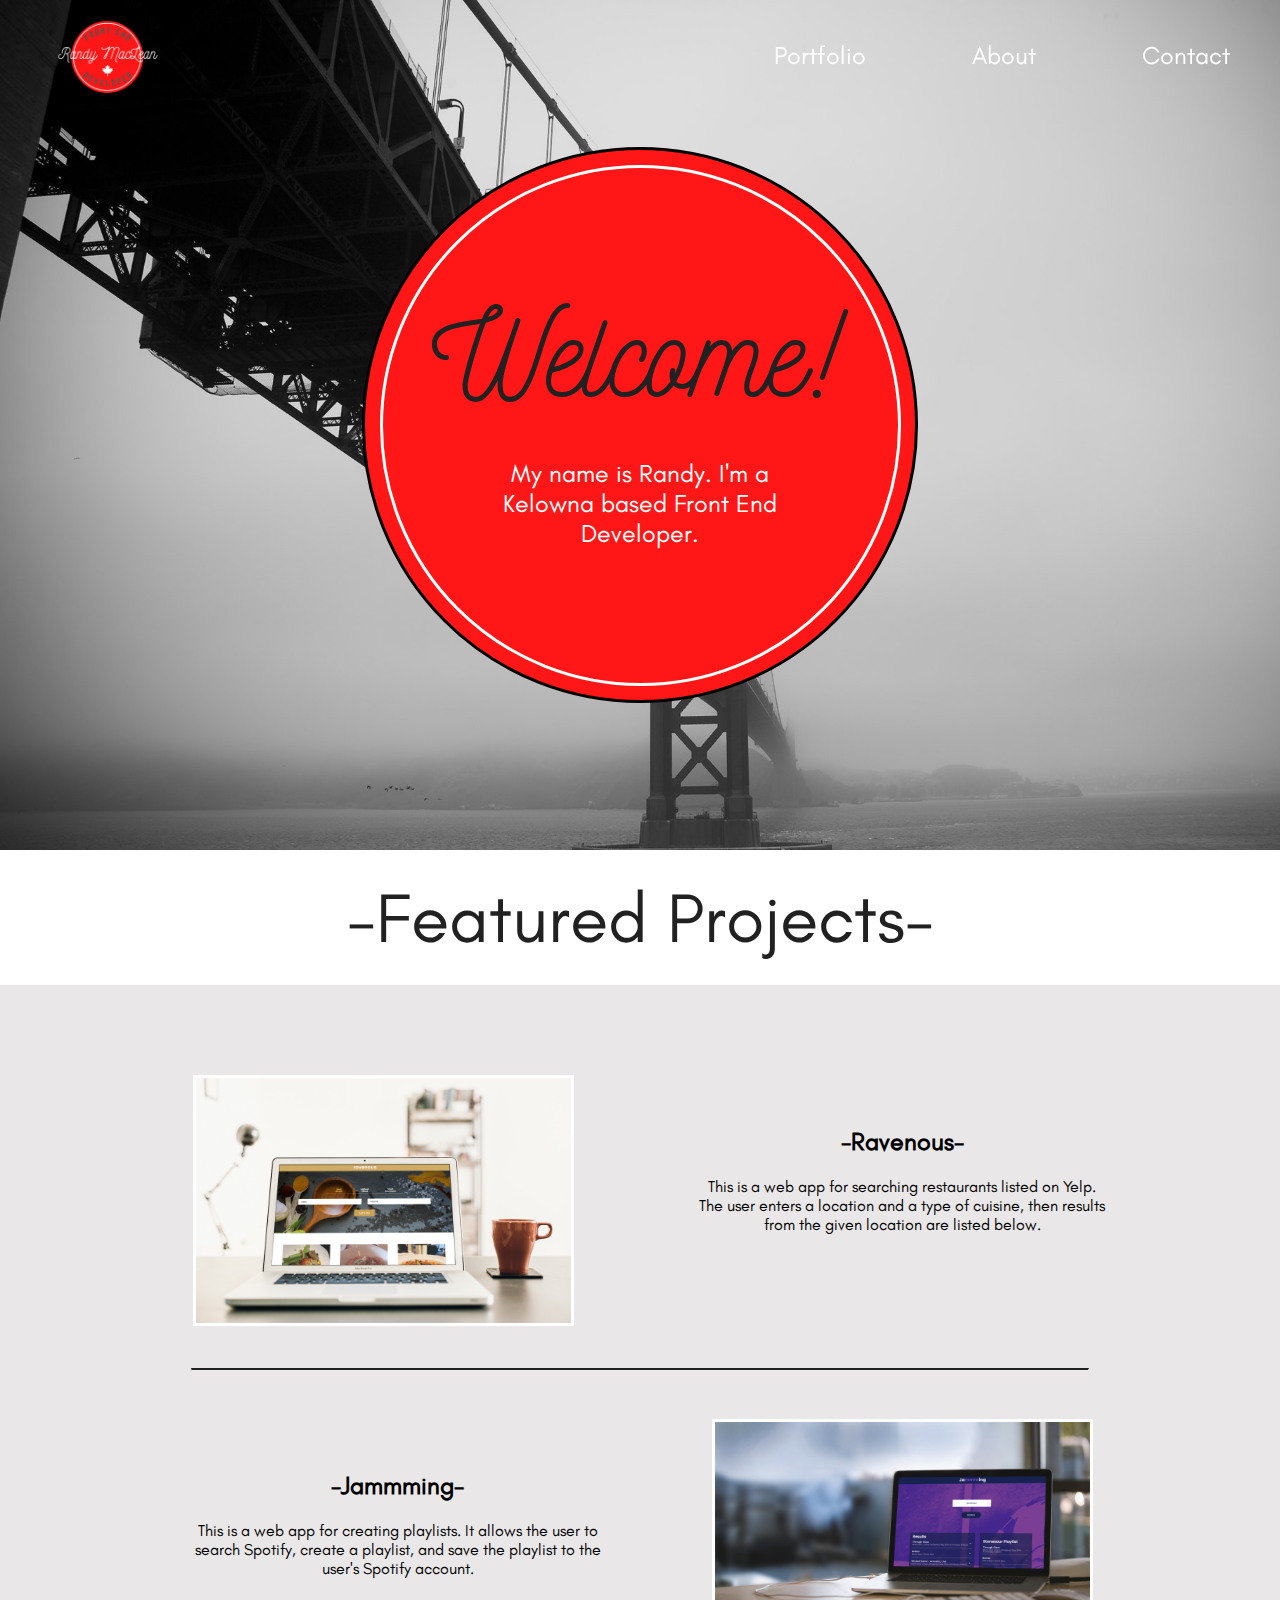
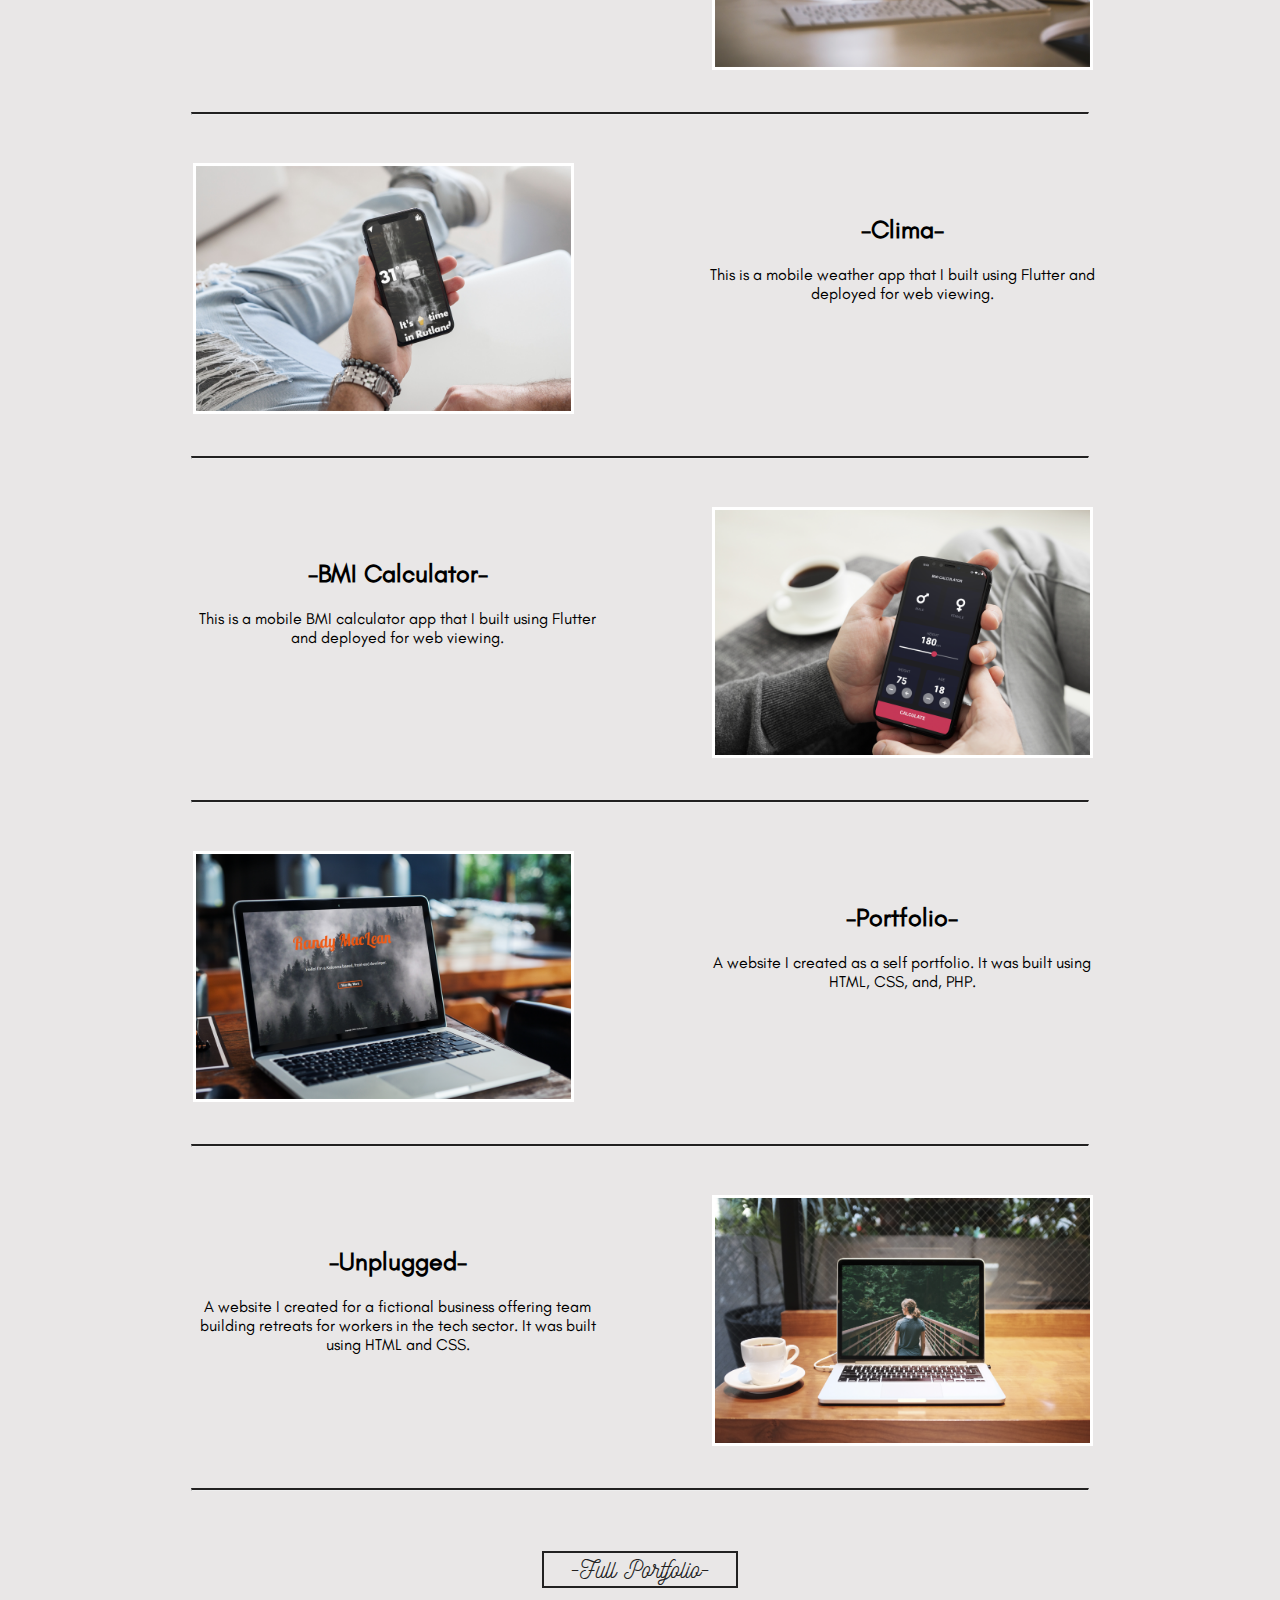
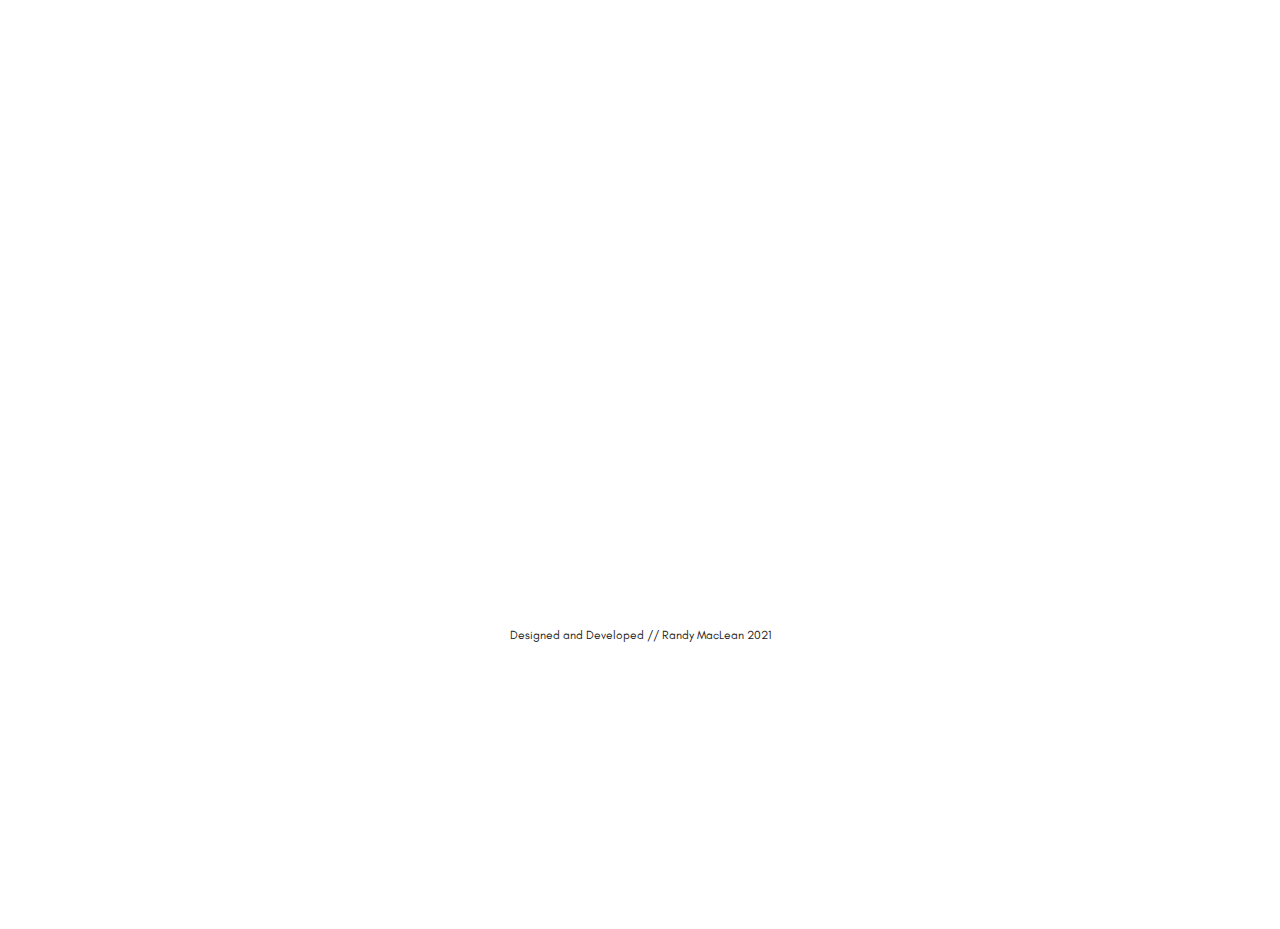
==== index.html @ 91bbc967 "added p to contact section" ====
<!DOCTYPE html>
<html>
  <head>
    <title>Randy MacLean | Portfolio 2021</title>
    <link href="css/style.css" rel="stylesheet" />
    <script type="text/javascript" src="js/script.js" defer></script>
  </head>
  <body>
    <header>
      <div id="main-header">
        <img id="logo" src="img/red-logo-3.png" />
        <nav>
          <ul>
            <li>
              <a class="nav-a" href="portfolio/index.html">Portfolio</a>
            </li>
            <li>
              <a class="nav-a" href="#about-me">About</a>
            </li>
            <li>
              <a class="nav-a" href="#contact">Contact</a>
            </li>
          </ul>
        </nav>
      </div>
    </header>
    <main id="homepage-main">
      <div id="hero">
        <div class="color-layer">
          <div id="outer-circle"></div>
          <div id="inner-circle">
            <h1>Welcome!</h1>
            <p>My name is Randy. I'm a Kelowna based Front End Developer.</p>
          </div>
        </div>
      </div>
      <div id="portfolio">
        <div class="fade-left">
          <h1>-Featured Projects-</h1>
          <div id="featured-portfolio">
            <div class="project">
              <div class="flip-box">
                <div class="flip-box-inner">
                  <div class="flip-box-front">
                    <img
                      src="img/ravenous-laptop.png"
                      alt="ravenous-thumbnail"
                    />
                  </div>
                  <div class="flip-box-back">
                    <a href="https://randy-ravenous.surge.sh/" target="_BLANK">
                      <div class="thumbnail-text">
                        <p>Click Here to View</p>
                      </div>
                    </a>
                  </div>
                </div>
              </div>
              <div class="project-description">
                <h2>-Ravenous-</h2>
                <p>
                  This is a web app for searching restaurants listed on Yelp.
                  The user enters a location and a type of cuisine, then results
                  from the given location are listed below.
                </p>
              </div>
            </div>
            <hr />
            <div class="project">
              <div class="project-description">
                <h2>-Jammming-</h2>
                <p>
                  This is a web app for creating playlists. It allows the user
                  to search Spotify, create a playlist, and save the playlist to
                  the user's Spotify account.
                </p>
              </div>
              <div class="flip-box">
                <div class="flip-box-inner">
                  <div class="flip-box-front">
                    <img
                      src="img/jammming-on-laptop.png"
                      alt="jammming-thumbnail"
                    />
                  </div>
                  <div class="flip-box-back">
                    <a href="https://randy-jammming.surge.sh/" target="_BLANK"
                      ><div class="thumbnail-text">
                        <p>Click Here to View</p>
                      </div></a
                    >
                  </div>
                </div>
              </div>
            </div>
            <hr />
            <div class="project">
              <div class="flip-box">
                <div class="flip-box-inner">
                  <div class="flip-box-front">
                    <img src="img/clima-mobile.png" alt="clima-thumbnail" />
                  </div>
                  <div class="flip-box-back">
                    <a
                      href="https://ranmac2.github.io/clima-flutter/#/"
                      target="_BLANK"
                      ><div class="thumbnail-text">
                        <p>Click Here to View</p>
                      </div></a
                    >
                  </div>
                </div>
              </div>
              <div class="project-description">
                <h2>-Clima-</h2>
                <p>
                  This is a mobile weather app that I built using Flutter and
                  deployed for web viewing.
                </p>
              </div>
            </div>
            <hr />
            <div class="project">
              <div class="project-description">
                <h2>-BMI Calculator-</h2>
                <p>
                  This is a mobile BMI calculator app that I built using Flutter
                  and deployed for web viewing.
                </p>
              </div>
              <div class="flip-box">
                <div class="flip-box-inner">
                  <div class="flip-box-front">
                    <img id="bmi-thumbnail" src="img/bmi-mobile.png" />
                  </div>
                  <div class="flip-box-back">
                    <a
                      href="https://ranmac2.github.io/bmi_calculator_flutter/#/"
                      target="_BLANK"
                      ><div class="thumbnail-text">
                        <p>Click Here to View</p>
                      </div></a
                    >
                  </div>
                </div>
              </div>
            </div>
            <hr />
            <div class="project">
              <div class="flip-box">
                <div class="flip-box-inner">
                  <div class="flip-box-front">
                    <img
                      src="img/portfolio-laptop.png"
                      alt="portfolio-thumbnail"
                    />
                  </div>
                  <div class="flip-box-back">
                    <a
                      href="https://ranmac2.github.io/New-Portfolio-Site/"
                      target="_BLANK"
                      ><div class="thumbnail-text">
                        <p>Click Here to View</p>
                      </div></a
                    >
                  </div>
                </div>
              </div>
              <div class="project-description">
                <h2>-Portfolio-</h2>
                <p>
                  A website I created as a self portfolio. It was built using
                  HTML, CSS, and, PHP.
                </p>
              </div>
            </div>
            <hr />
            <div class="project">
              <div class="project-description">
                <h2>-Unplugged-</h2>
                <p>
                  A website I created for a fictional business offering team
                  building retreats for workers in the tech sector. It was built
                  using HTML and CSS.
                </p>
              </div>
              <div class="flip-box">
                <div class="flip-box-inner">
                  <div class="flip-box-front">
                    <img
                      id="unplugged-thumbnail"
                      src="img/unplugged-laptop.png"
                      alt="unplugged-thumbnail"
                    />
                  </div>
                  <div class="flip-box-back">
                    <a
                      href="https://ranmac2.github.io/unplugged-site/"
                      target="_BLANK"
                      ><div class="thumbnail-text">
                        <p>Click Here to View</p>
                      </div></a
                    >
                  </div>
                </div>
              </div>
            </div>
          </div>
          <hr />
          <a class="portfolio-btn" href="portfolio/index.html"
            >-Full Portfolio-</a
          >
        </div>
      </div>
      <div id="about-me">
        <div class="fade-right">
          <h1>-What I'm About-</h1>
          <div class="description-and-picture">
            <img
              class="profile-pic"
              src="img/profile-pic-circle.png"
              alt="profile-picture"
            />
            <p>
              Lorem ipsum dolor sit amet, consectetur adipiscing elit. Nulla sem
              metus, convallis at porttitor eget, fermentum eu magna. Proin ac
              tellus ac orci faucibus commodo. Ut eu pretium erat. Suspendisse
              et augue at mauris interdum suscipit at sit amet diam. Nam
              tincidunt tristique leo ac volutpat. Proin id egestas mi. Nunc
              eget pretium massa, ut hendrerit libero. Nullam et malesuada nisi.
              Morbi fermentum tortor eget augue egestas, sed auctor neque
              imperdiet.
            </p>
          </div>
          <hr />
          <div class="language-icons">
            <div class="language-logo">
              <img src="img/html-red.png" alt="html-green" />
              <h2>-HTML-</h2>
            </div>
            <div class="language-logo">
              <img src="img/css-red.png" alt="css-green" />
              <h2>-CSS-</h2>
            </div>
            <div class="language-logo">
              <img src="img/javascript-red.png" alt="javascript-green" />
              <h2>-JavaScript-</h2>
            </div>
            <div class="language-logo">
              <img src="img/react-red.png" alt="react-green" />
              <h2>-React-</h2>
            </div>
            <div class="language-logo">
              <img src="img/flutter-red.png" alt="flutter-green" />
              <h2>-Flutter-</h2>
            </div>
            <div class="language-logo">
              <img src="img/wordpress-red.png" alt="wordpress-green" />
              <h2>-WordPress-</h2>
            </div>
          </div>
        </div>
      </div>

      <div id="contact">
        <div class="fade-up">
          <h1>-Get In Touch-</h1>

          <div class="contact-content">
            <p>
              If you like what you see and you're interested in working
              together, you can fire me an email at randy_maclean@hotmail.ca, or
              fill out the following contact form.
            </p>
            <form id="contact-form" onsubmit="return false">
              <input
                type="text"
                placeholder="Enter your first name"
                id="first-name"
              />
              <br />
              <input
                type="text"
                placeholder="Enter your last name"
                id="last-name"
              />
              <br />
              <input type="email" placeholder="Enter your email" id="email" />
              <br />
              <textarea> </textarea>
              <br />
              <a class="email" href="mailto:someone@yoursite.com"
                >-Shoot me a message-</a
              >
            </form>
            <div id="social-media">
              <div class="social-media-icons">
                <img
                  id="github-thumbnail"
                  src="img/github-red.png"
                  alt="github-thumbnail"
                />
                <img
                  id="linkedin-thumbnail"
                  src="img/linked-in-red.png"
                  alt="linked-in-logo"
                />
              </div>
              <p class="contact-paragraph">
                Check out my Github or reach out to me on LinkedIn!
              </p>
            </div>
          </div>
        </div>
      </div>
      <footer id="home-footer">
        <p>Designed and Developed // Randy MacLean 2021</p>
      </footer>
    </main>
  </body>
</html>
---- css/style.css ----
/******************** FONTS ********************/

@font-face {
  font-family: nickainley;
  src: url("../fonts/Nickainley-Normal.otf");
}

@font-face {
  font-family: glacial-indifference;
  src: url("../fonts/GlacialIndifference-Regular.otf");
}

@font-face {
  font-family: komika;
  src: url("../fonts/KOMIKAX_.ttf");
}

@font-face {
  font-family: qiba;
  src: url("../fonts/qiba-serif-2.ttf");
}
/******************** MAIN STYLES ********************/

html {
  background-color: white;
}

#titlepage {
  margin-top: 0;
  padding-top: 0;
  background-color: white;
  height: 100%;
  width: 100%;
}

body {
  margin: 0;
  padding: 0;
}

/******************** HOMEPAGE ********************/

#homepage-main {
  animation: pageTransitionIn 2s;
}

/******************** HEADER ********************/

header {
  background-color: transparent;
  height: 200px;
  width: 100%;
  position: absolute;
}

#main-header {
  height: 200px;
  display: flex;
  flex-direction: row;
  justify-content: space-between;
  position: fixed;
  font-size: 25px;
  z-index: 1;
  top: 0;
  width: 100%;
  animation: pageTransitionIn 2s;
}

#logo {
  height: 115px;
  width: 115px;
  margin-left: 50px;
  padding-bottom: 5px;
  transition: transform 0.2s;
}

#logo:hover {
  transform: scale(1.1);
}

nav ul {
  padding-top: 15px;
}

nav ul li {
  display: inline;
}

nav ul li a {
  font-family: glacial-indifference;
  color: white;
  text-decoration: none;
  padding: 50px;
}

/******************** HERO SECTION ********************/

#hero {
  background-image: url("../img/background-bridge.jpg");
  background-size: cover;
  background-attachment: fixed;
  width: 100%;
  height: 850px;
  display: flex;
  align-items: center;
  justify-content: center;
}

.color-layer {
  background-color: rgba(255, 33, 33, 0);
  top: 0;
  left: 0;
  width: 100%;
  height: 100%;
  display: flex;
  justify-content: center;
  align-items: center;
}

#outer-circle {
  background-color: rgb(255, 22, 22);
  border: 3px solid black;
  border-radius: 50%;
  height: 550px;
  width: 550px;
  position: absolute;
}

#inner-circle {
  border: 3px solid white;
  border-radius: 50%;
  height: 515px;
  width: 515px;
  position: absolute;
  display: flex;
  flex-direction: column;
  justify-content: center;
  align-items: center;
}

#inner-circle h1 {
  font-family: nickainley;
  font-weight: 300;
  text-align: center;
  font-size: 120px;
  margin: 0 auto;
  padding-right: 10px;
  color: rgb(34, 33, 33);
}

#inner-circle p {
  font-family: glacial-indifference;
  text-align: center;
  width: 300px;
  font-size: 25px;
  color: white;
}

/******************** PORTFOLIO ********************/

#portfolio {
  background-color: rgb(233, 231, 231);
  height: 2400px;
  width: 100%;
}

#portfolio hr {
  border-top: 2px solid rgb(34, 33, 33);
  width: 70%;
}

.fade-left {
  opacity: 0;
  transition: opacity 1.25s ease-in, transform 0.75s ease-in;
  transform: translateX(50%);
}

.fade-left.appear {
  opacity: 1;
  transform: translateX(0);
}

#portfolio h1 {
  font-family: glacial-indifference;
  color: rgb(34, 33, 33);
  background-color: white;
  font-size: 70px;
  text-align: center;
  font-weight: 300;
  margin: 0;
  padding-top: 25px;
  padding-bottom: 25px;
}

#featured-portfolio {
  display: flex;
  flex-flow: column wrap;
  justify-content: center;
  align-items: center;
  padding-top: 50px;
}

.project {
  display: flex;
  flex-direction: row;
  justify-content: space-around;
  width: 80%;
  margin: 20px;
}

.project-description {
  width: 40%;
  margin-left: 20px;
  margin-top: 50px;
  text-align: center;
}

.project-description h2 {
  font-family: glacial-indifference;
  font-size: 25px;
}

.project-description p {
  font-family: glacial-indifference;
  font-size: 16px;
}

.flip-box {
  background-color: transparent;
  width: 375px;
  height: 245px;
  margin: 20px;
  perspective: 1000px;
}

.flip-box-inner {
  position: relative;
  width: 100%;
  height: 100%;
  text-align: center;
  transition: transform 0.8s;
  transform-style: preserve-3d;
}

.flip-box:hover .flip-box-inner {
  transform: rotateY(180deg);
}

.flip-box-front,
.flip-box-back {
  position: absolute;
  width: 100%;
  height: 100%;
  -webkit-backface-visibility: hidden; /* Safari */
  backface-visibility: hidden;
}

.flip-box-back {
  background-color: rgb(255, 22, 22);
  border: 5px double rgb(34, 33, 33);
  transform: rotateY(180deg);
}

.flip-box-front img {
  width: 375px;
  height: 245px;
  border: 3px solid white;
}

.flip-box-back a {
  text-decoration: none;
}

.flip-box-back p {
  color: white;
  font-family: nickainley;
  font-size: 35px;
  text-align: center;
  margin-top: 90px;
}

.portfolio-btn {
  display: block;
  margin-left: auto;
  margin-right: auto;
  margin-top: 60px;
  width: 15%;
  text-align: center;
  font-family: nickainley;
  font-size: 25px;
  text-decoration: none;
  background-color: rgb(233, 231, 231);
  color: rgb(34, 33, 33);
  border: 2px solid rgb(34, 33, 33);
  transition: transform 0.2s;
}

.portfolio-btn:hover {
  background-color: red;
  color: white;
  cursor: pointer;
}

/******************** ABOUT ME ********************/

#about-me {
  background-color: rgb(233, 231, 231);
  height: 875px;
  width: 100%;
}

#about-me hr {
  border-top: 2px solid rgb(34, 33, 33);
  width: 45%;
  margin-left: 42%;
}

.about-header {
  display: flex;
  flex-direction: row;
  justify-content: space-evenly;
}

.fade-right {
  opacity: 0;
  transition: opacity 1.25s ease-in, transform 0.75s ease-in;
  transform: translateX(-50%);
}

.fade-right.appear {
  opacity: 1;
  transform: translateX(0);
}

#about-me h1 {
  font-family: glacial-indifference;
  background-color: white;
  color: rgb(34, 33, 33);
  font-size: 70px;
  text-align: center;
  font-weight: 300;
  margin: 0;
  padding-top: 25px;
  padding-bottom: 25px;
  transition: 0.2s;
}

.language-icons {
  display: flex;
  flex-direction: row;
  flex-wrap: wrap;
  justify-content: space-around;
  margin-top: 70px;
}

.language-logo img {
  height: 150px;
  width: 150px;
  transition: transform 0.2s;
}

.language-logo img:hover {
  transform: scale(1.1);
}

.language-logo {
  display: flex;
  flex-direction: column;
  align-items: center;
}

.language-logo h2 {
  font-family: glacial-indifference;
  font-size: 20px;
  font-weight: 300;
  color: rgb(34, 33, 33);
  margin: 0 auto;
}

.description-and-picture {
  display: flex;
  flex-direction: row;
  justify-content: space-around;
}

.description-and-picture p {
  font-family: glacial-indifference;
  font-size: 20px;
  text-align: center;
  color: rgb(34, 33, 33);
  height: 200px;
  margin-top: 100px;
  margin-left: 50px;
  margin-right: 50px;
  padding-top: 50px;
  padding-left: 25px;
  padding-right: 25px;
}

.profile-pic {
  height: 300px;
  border: 3px solid white;
  border-radius: 50%;
  margin: 75px 30px 0 50px;
}

/******************** CONTACT ********************/

#contact {
  background-color: white;
  width: 100%;
}

.fade-up {
  opacity: 0;
  transition: opacity 1.25s ease-in, transform 0.75s ease-in;
  transform: translateY(25%);
}

.fade-up.appear {
  opacity: 1;
  transform: translateY(0);
}

#contact h1 {
  font-family: glacial-indifference;
  color: rgb(34, 33, 33);
  font-size: 70px;
  text-align: center;
  font-weight: 300;
  margin: 0;
  padding-top: 25px;
  padding-bottom: 25px;
}

.contact-content {
  display: flex;
  flex-direction: column;
  justify-content: space-around;
  align-items: center;
  background-image: url("../img/background-bridge.jpg");
  background-size: cover;
  background-repeat: no-repeat;
  background-attachment: fixed;
  padding: 25px 0 0 25px;
}

.contact-content p {
  width: 75%;
  margin: 0 auto;
  padding-top: 60px;
  font-family: glacial-indifference;
  font-size: 25px;
  color: white;
  text-align: center;
}

#contact-form {
  display: flex;
  flex-direction: column;
  align-items: center;
  justify-content: center;
  padding: 35px;
  margin-top: 75px;
  margin-right: 50px;
  margin-bottom: 60px;
  width: 350px;
}

input {
  font-family: glacial-indifference;
  background-color: rgb(255, 22, 22);
  font-family: glacial-indifference;
  color: white;
  font-size: 15px;
  width: 100%;
  border: 1.5px solid white;
  border-radius: 4px;
  padding: 5px;
}

::placeholder {
  color: white;
}

textarea {
  background-color: rgb(255, 22, 22);
  font-family: glacial-indifference;
  font-size: 15px;
  color: white;
  width: 100%;
  border: 1.5px solid white;
  border-radius: 4px;
  padding: 5px;
  resize: vertical;
}

.email {
  background-color: rgb(255, 22, 22);
  cursor: pointer;
  font-family: nickainley;
  text-align: center;
  color: white;
  font-size: 20px;
  width: 75%;
  border: 1.5px solid white;
  border-radius: 4px;
  text-decoration: none;
  padding: 5px;
  transition: transform 0.2s;
}

.email:hover {
  background-color: white;
  color: rgb(255, 22, 22);
}

#social-media {
  padding-bottom: 250px;
}

.contact-paragraph {
  font-family: glacial-indifference;
  color: white;
  font-size: 30px;
  text-align: center;
  width: 400px;
}

.social-media-icons {
  display: block;
}

#github-thumbnail {
  height: 175px;
  width: 175px;
  transition: transform 0.2s;
  cursor: pointer;
}

#github-thumbnail:hover {
  transform: scale(1.2);
}

#linkedin-thumbnail {
  height: 175px;
  width: 175px;
  transition: transform 0.2s;
  cursor: pointer;
}

#linkedin-thumbnail:hover {
  transform: scale(1.2);
}

/******************** FOOTER ********************/

#home-footer {
  background-color: white;
  height: 50px;
  width: 100%;
}

#home-footer p {
  font-family: glacial-indifference;
  font-size: 12px;
  text-align: center;
  margin: 0 auto;
  padding-top: 20px;
  color: rgb(34, 33, 33);
}

/******************** PORTFOLIO PAGE ********************/

#portfolio-main {
  background-image: url("../img/background-bridge.jpg");
  background-attachment: fixed;
  height: 100%;
  animation: pageTransitionIn 2s;
}

#portfolio-header {
  height: 150px;
  display: flex;
  flex-direction: row;
  justify-content: space-between;
  font-size: 25px;
  width: 100%;
  animation: pageTransitionIn 2s;
  position: relative;
  z-index: 1;
}

#portfolio-main h1 {
  margin: 0;
  font-family: nickainley;
  font-size: 50px;
  font-weight: 300;
  color: white;
  text-align: center;
  position: relative;
  top: 165px;
  left: 31%;
  display: block;
  background-color: rgb(255, 22, 22);
  border: 3px solid rgb(34, 33, 33);
  width: 500px;
}

.portfolio-card {
  height: 800px;
  display: flex;
  justify-content: center;
  margin: 200px 50px 0px 50px;
}

/* Style the tab */
.tab {
  display: block;
  border: 3px solid rgb(34, 33, 33);
  background-color: rgb(255, 22, 22);
  width: 30%;
  height: 300px;
  padding-top: 50px;
}

/* Style the buttons that are used to open the tab content */
.tab button {
  display: flex;
  flex-direction: column;
  justify-content: center;
  align-items: center;
  background-color: inherit;
  color: white;
  padding: 22px 16px;
  width: 100%;
  border: none;
  outline: none;
  font-family: glacial-indifference;
  font-size: 25px;
  cursor: pointer;
  transition: 0.3s;
}

/* Change background color of buttons on hover */
.tab button:hover {
  background-color: #ddd;
  color: rgb(34, 33, 33);
}

/* Create an active/current "tab button" class */
.tab button.active {
  background-color: #ccc;
  color: rgb(34, 33, 33);
}

/* Style the tab content */
.tabcontent {
  padding: 50px 12px 0px 0px;
  background-color: rgb(233, 231, 231);
  border: 3px solid rgb(34, 33, 33);
  width: 70%;
  height: 60%;
  overflow: auto;
}

.tabcontent p {
  margin-left: 75px;
  width: 100%;
}

.tabcontent h2 {
  margin-left: 75px;
  width: 100%;
}

.flip-box-back h3 {
  color: white;
  font-family: nickainley;
  font-size: 35px;
  font-weight: 300;
  text-align: center;
  margin-top: 90px;
}

#portfolio-footer {
  background-color: rgb(233, 231, 231);
  height: 150px;
  width: 100%;
  margin-top: -150px;
}

#portfolio-footer p {
  font-family: glacial-indifference;
  font-size: 20px;
  text-align: center;
  margin: 0 auto;
  padding-top: 50px;
  color: rgb(34, 33, 33);
  width: 75%;
}

/******************** KEYFRAMES ********************/

@keyframes mainLogoTransitionIn {
  from {
    opacity: 0;
    height: 0;
    width: 0;
  }

  to {
    opacity: 1;
    height: 500px;
    width: 500px;
  }
}

@keyframes pageTransitionIn {
  from {
    opacity: 0;
  }

  to {
    opacity: 1;
  }
}
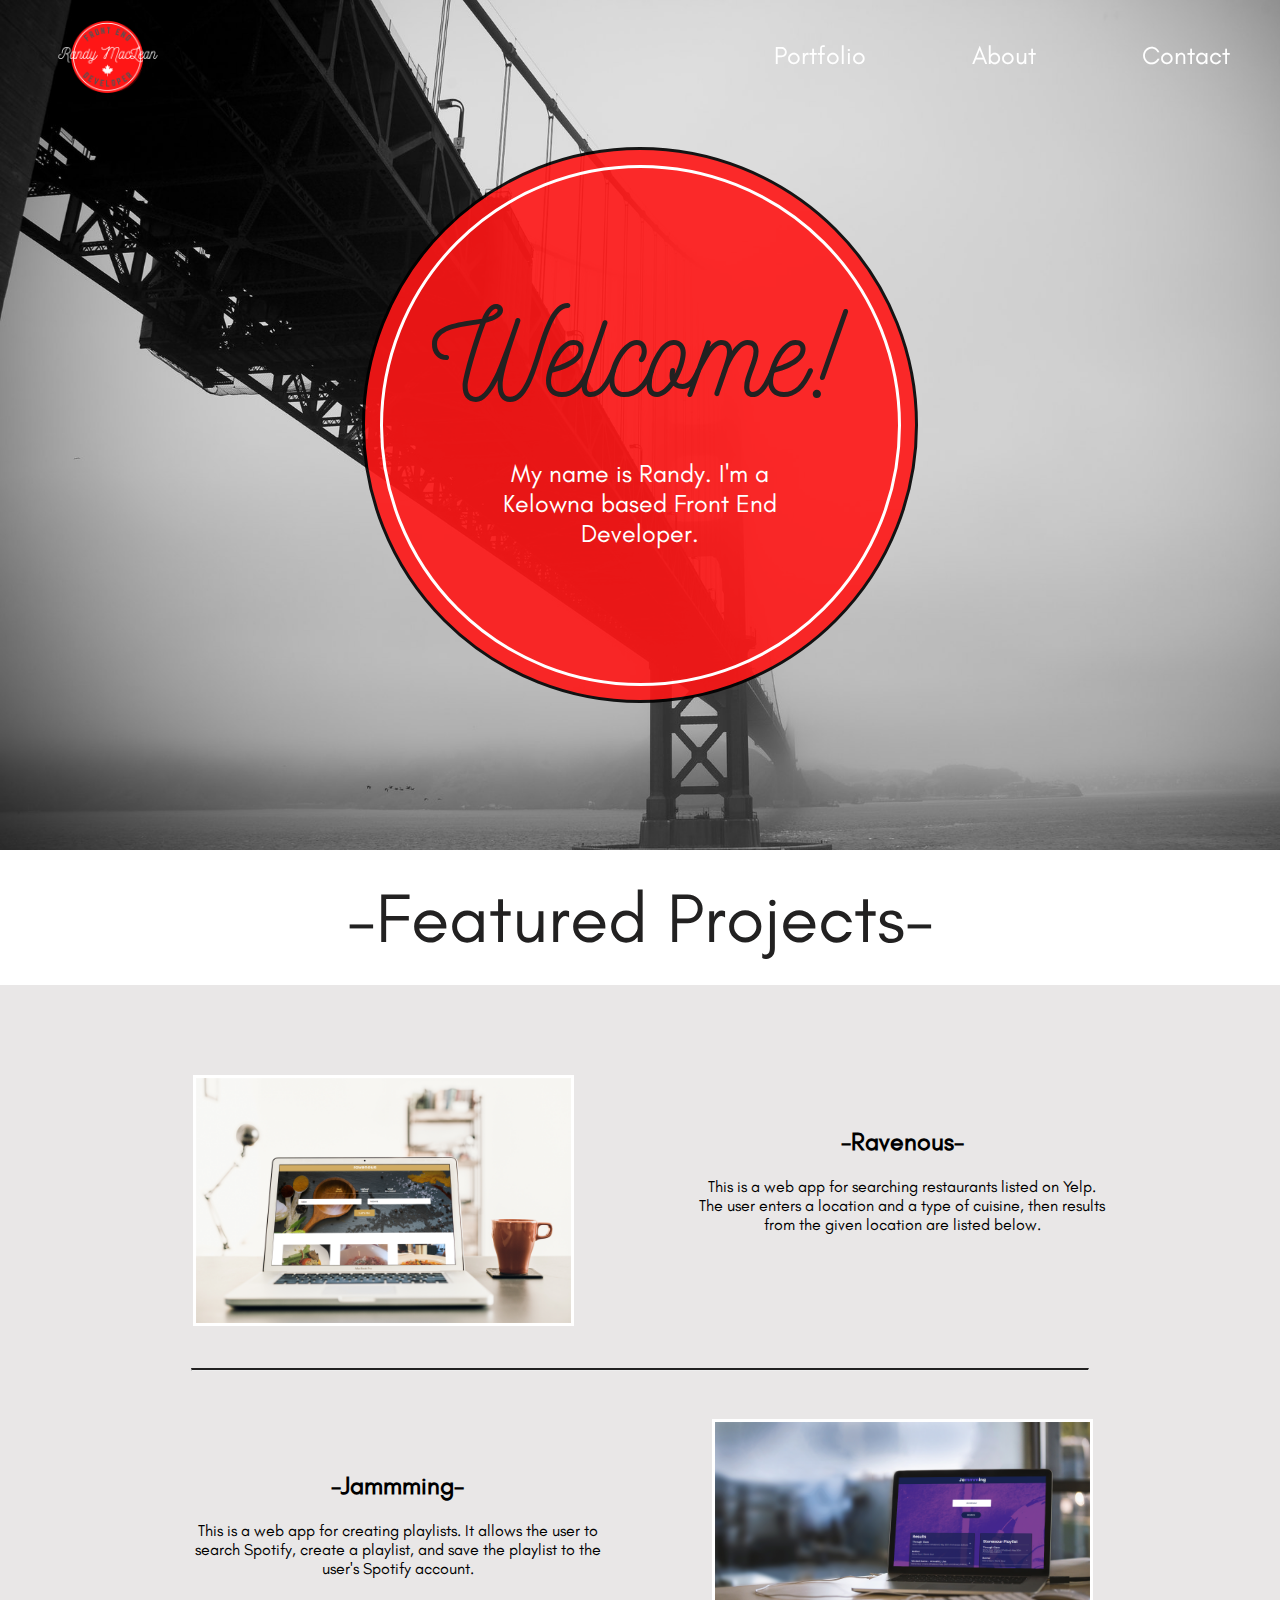
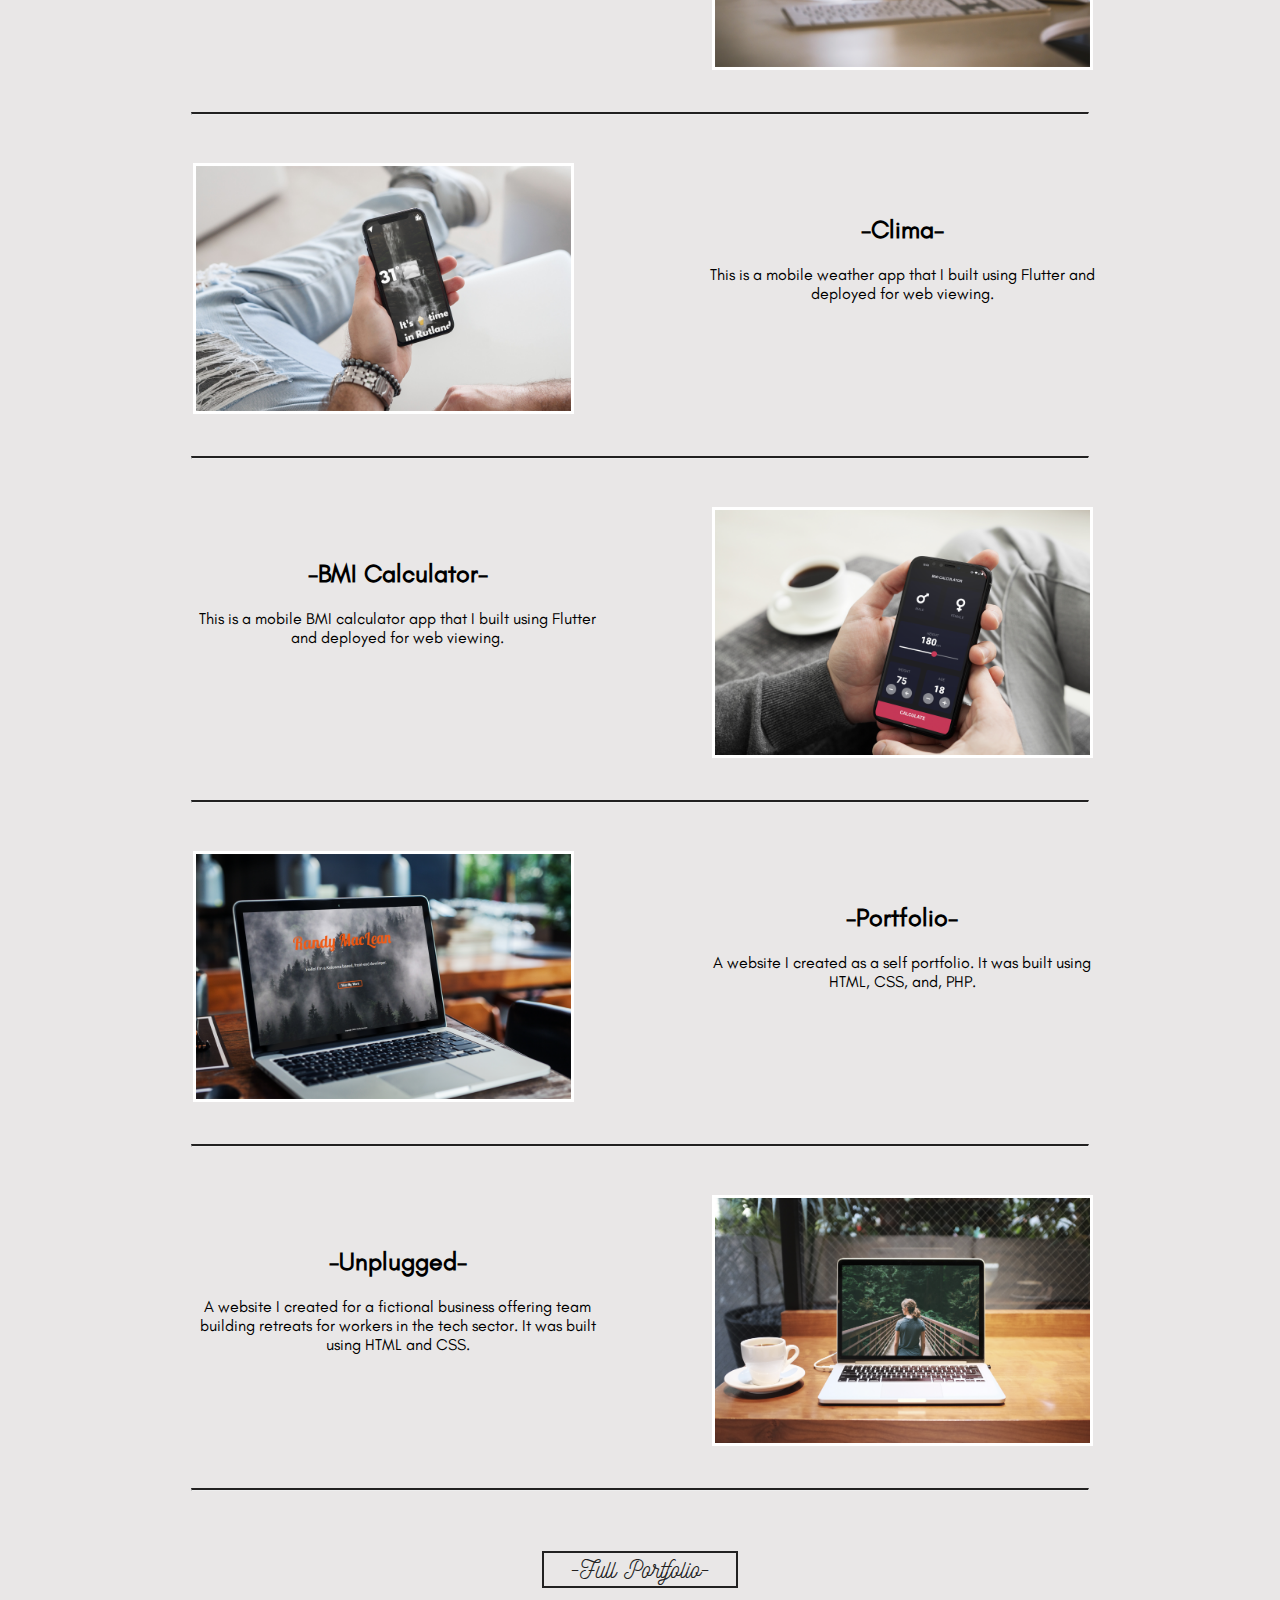
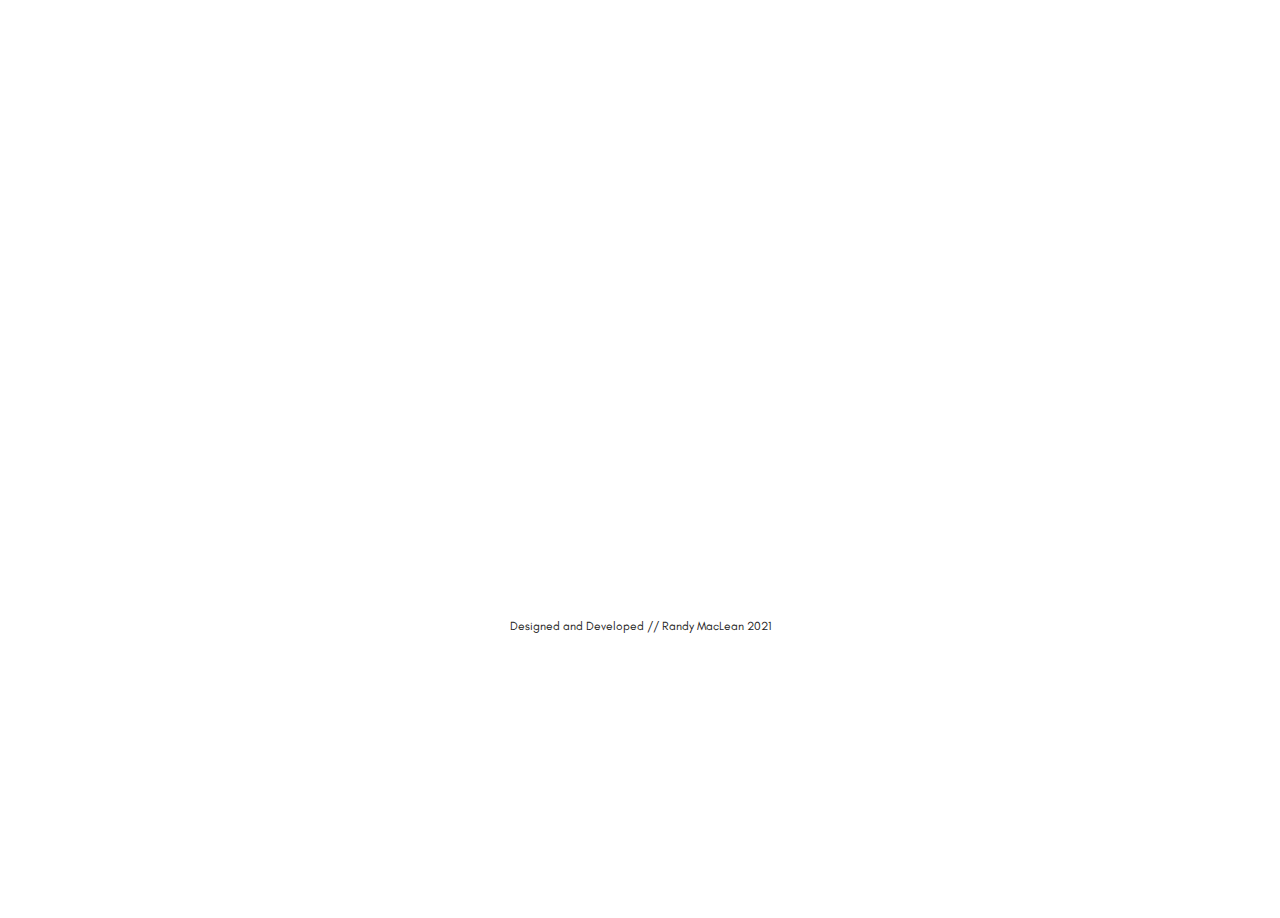
==== commit 2c73754c: "changed opacity of main hero circle" ====
--- a/index.html
+++ b/index.html
@@ -222,40 +222,40 @@
               alt="profile-picture"
             />
             <p>
-              Lorem ipsum dolor sit amet, consectetur adipiscing elit. Nulla sem
-              metus, convallis at porttitor eget, fermentum eu magna. Proin ac
-              tellus ac orci faucibus commodo. Ut eu pretium erat. Suspendisse
-              et augue at mauris interdum suscipit at sit amet diam. Nam
-              tincidunt tristique leo ac volutpat. Proin id egestas mi. Nunc
-              eget pretium massa, ut hendrerit libero. Nullam et malesuada nisi.
-              Morbi fermentum tortor eget augue egestas, sed auctor neque
-              imperdiet.
+              I am a freelance front end developer with a focus on easy to
+              navigate, user-friendly websites and applications. My passion for
+              coding and continuous learning is what fuels my drive to turn
+              ideas into visual displays that are purpose built and attention
+              getting. As I continue my journey through the world of web
+              development, I'm always looking for new opportunities and
+              challenges, so if you like anything you see, hit me up and let's
+              create something meaningful!
             </p>
           </div>
           <hr />
           <div class="language-icons">
             <div class="language-logo">
-              <img src="img/html-red.png" alt="html-green" />
+              <img src="img/html-red.png" alt="html-logo" />
               <h2>-HTML-</h2>
             </div>
             <div class="language-logo">
-              <img src="img/css-red.png" alt="css-green" />
+              <img src="img/css-red.png" alt="css-logo" />
               <h2>-CSS-</h2>
             </div>
             <div class="language-logo">
-              <img src="img/javascript-red.png" alt="javascript-green" />
+              <img src="img/javascript-red.png" alt="javascript-logo" />
               <h2>-JavaScript-</h2>
             </div>
             <div class="language-logo">
-              <img src="img/react-red.png" alt="react-green" />
+              <img src="img/react-red.png" alt="react-logo" />
               <h2>-React-</h2>
             </div>
             <div class="language-logo">
-              <img src="img/flutter-red.png" alt="flutter-green" />
+              <img src="img/flutter-red.png" alt="flutter-logo" />
               <h2>-Flutter-</h2>
             </div>
             <div class="language-logo">
-              <img src="img/wordpress-red.png" alt="wordpress-green" />
+              <img src="img/wordpress-red.png" alt="wordpress-logo" />
               <h2>-WordPress-</h2>
             </div>
           </div>
@@ -265,14 +265,20 @@
       <div id="contact">
         <div class="fade-up">
           <h1>-Get In Touch-</h1>
-
           <div class="contact-content">
             <p>
               If you like what you see and you're interested in working
-              together, you can fire me an email at randy_maclean@hotmail.ca, or
-              fill out the following contact form.
+              together, you can fire me an email at
+              <a href="mailto:randy_maclean@hotmail.ca"
+                >randy_maclean@hotmail.ca</a
+              >, or fill out the following contact form.
             </p>
-            <form id="contact-form" onsubmit="return false">
+            <form
+              id="contact-form"
+              action="mailto:randy_maclean@hotmail.ca"
+              method="get"
+              enctype="text/plain"
+            >
               <input
                 type="text"
                 placeholder="Enter your first name"
@@ -289,22 +295,27 @@
               <br />
               <textarea> </textarea>
               <br />
-              <a class="email" href="mailto:someone@yoursite.com"
-                >-Shoot me a message-</a
-              >
+              <input type="submit" name="submit" value="Send  Message" />
             </form>
             <div id="social-media">
               <div class="social-media-icons">
-                <img
-                  id="github-thumbnail"
-                  src="img/github-red.png"
-                  alt="github-thumbnail"
-                />
-                <img
-                  id="linkedin-thumbnail"
-                  src="img/linked-in-red.png"
-                  alt="linked-in-logo"
-                />
+                <a href="https://github.com/ranmac2" target="_BLANK">
+                  <img
+                    id="github-thumbnail"
+                    src="img/github-red.png"
+                    alt="github-thumbnail"
+                  />
+                </a>
+                <a
+                  href="https://www.linkedin.com/in/randy-maclean"
+                  target="_BLANK"
+                >
+                  <img
+                    id="linkedin-thumbnail"
+                    src="img/linked-in-red.png"
+                    alt="linked-in-logo"
+                  />
+                </a>
               </div>
               <p class="contact-paragraph">
                 Check out my Github or reach out to me on LinkedIn!
--- a/css/style.css
+++ b/css/style.css
@@ -124,6 +124,7 @@
   height: 550px;
   width: 550px;
   position: absolute;
+  opacity: 0.9;
 }
 
 #inner-circle {
@@ -462,9 +463,9 @@
   justify-content: center;
   padding: 35px;
   margin-top: 75px;
-  margin-right: 50px;
   margin-bottom: 60px;
   width: 350px;
+  opacity: 0.9;
 }
 
 input {
@@ -519,16 +520,16 @@
   padding-bottom: 250px;
 }
 
+.social-media-icons {
+  text-align: center;
+}
+
 .contact-paragraph {
   font-family: glacial-indifference;
   color: white;
   font-size: 30px;
   text-align: center;
   width: 400px;
-}
-
-.social-media-icons {
-  display: block;
 }
 
 #github-thumbnail {
@@ -592,7 +593,8 @@
 }
 
 #portfolio-main h1 {
-  margin: 0;
+  margin: 0 auto;
+  width: 500px;
   font-family: nickainley;
   font-size: 50px;
   font-weight: 300;
@@ -600,11 +602,10 @@
   text-align: center;
   position: relative;
   top: 165px;
-  left: 31%;
   display: block;
   background-color: rgb(255, 22, 22);
   border: 3px solid rgb(34, 33, 33);
-  width: 500px;
+  opacity: 0.9;
 }
 
 .portfolio-card {
@@ -619,6 +620,7 @@
   display: block;
   border: 3px solid rgb(34, 33, 33);
   background-color: rgb(255, 22, 22);
+  opacity: 0.9;
   width: 30%;
   height: 300px;
   padding-top: 50px;
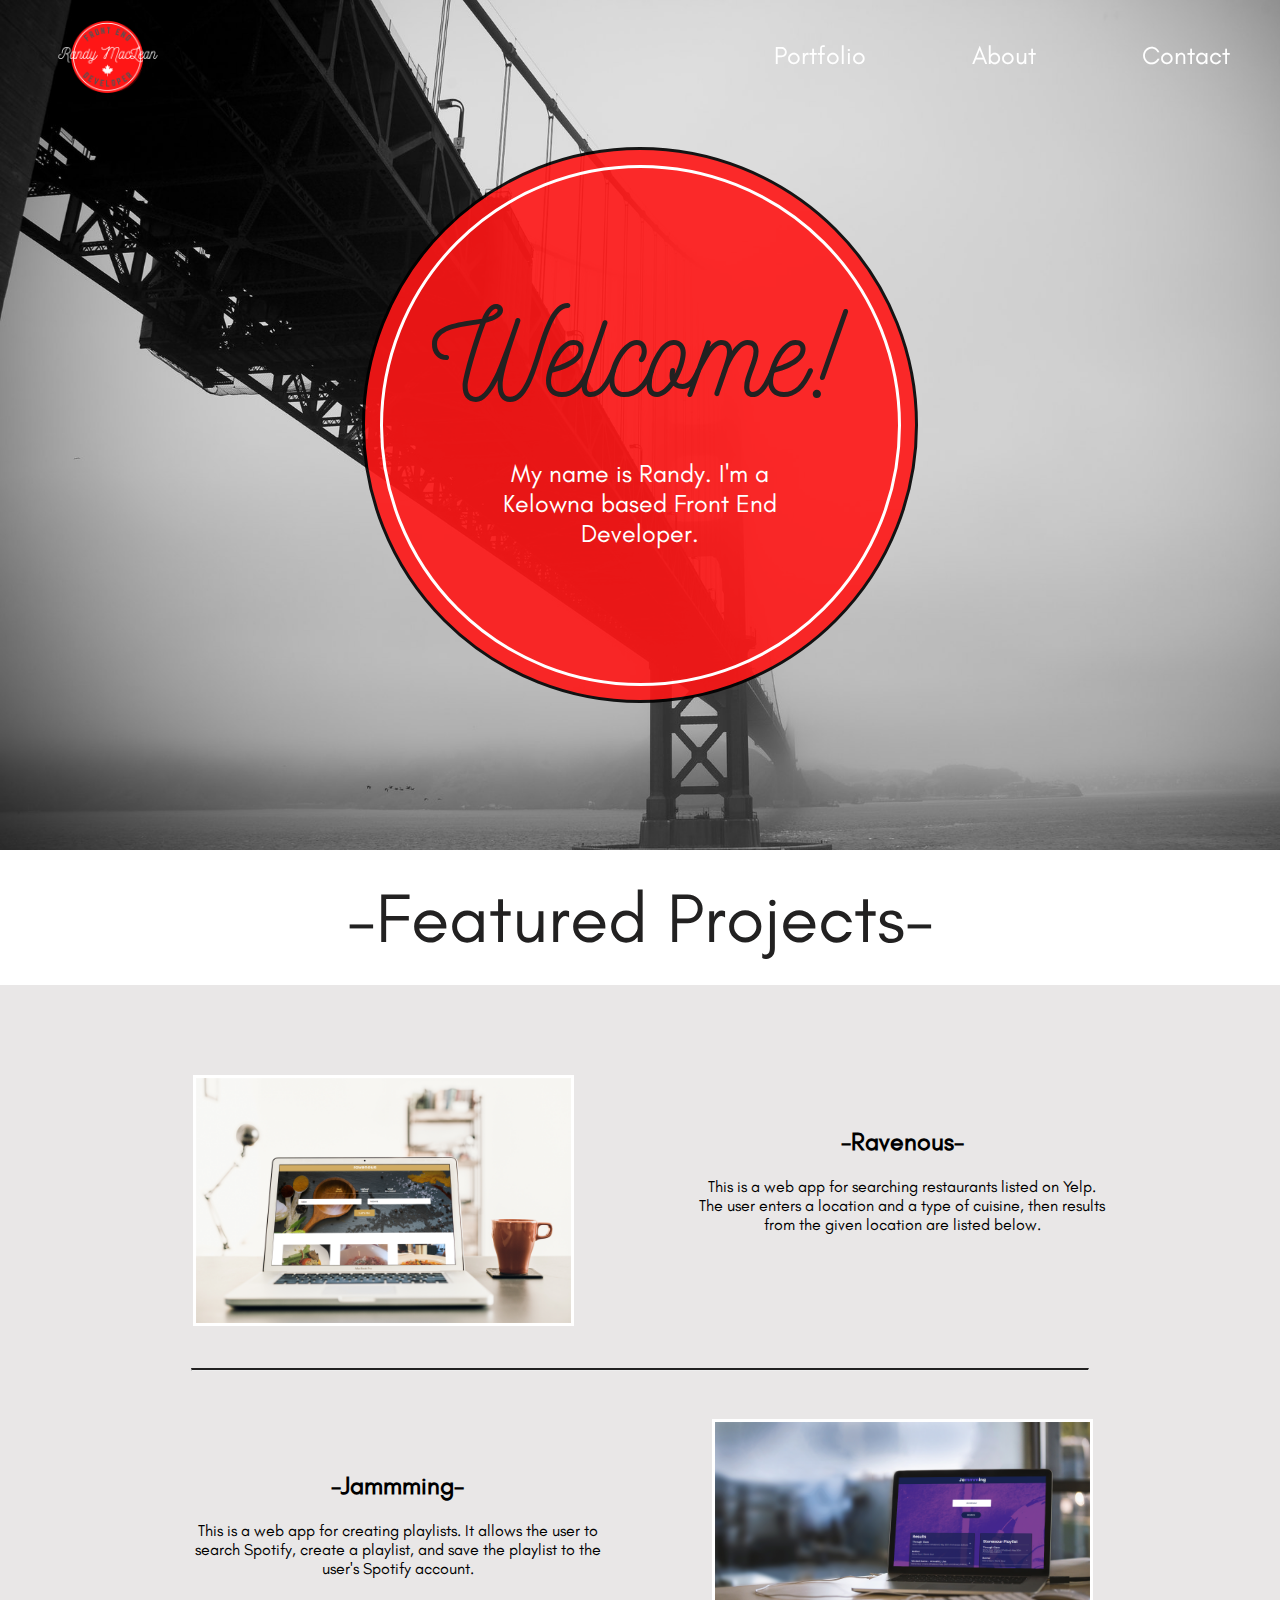
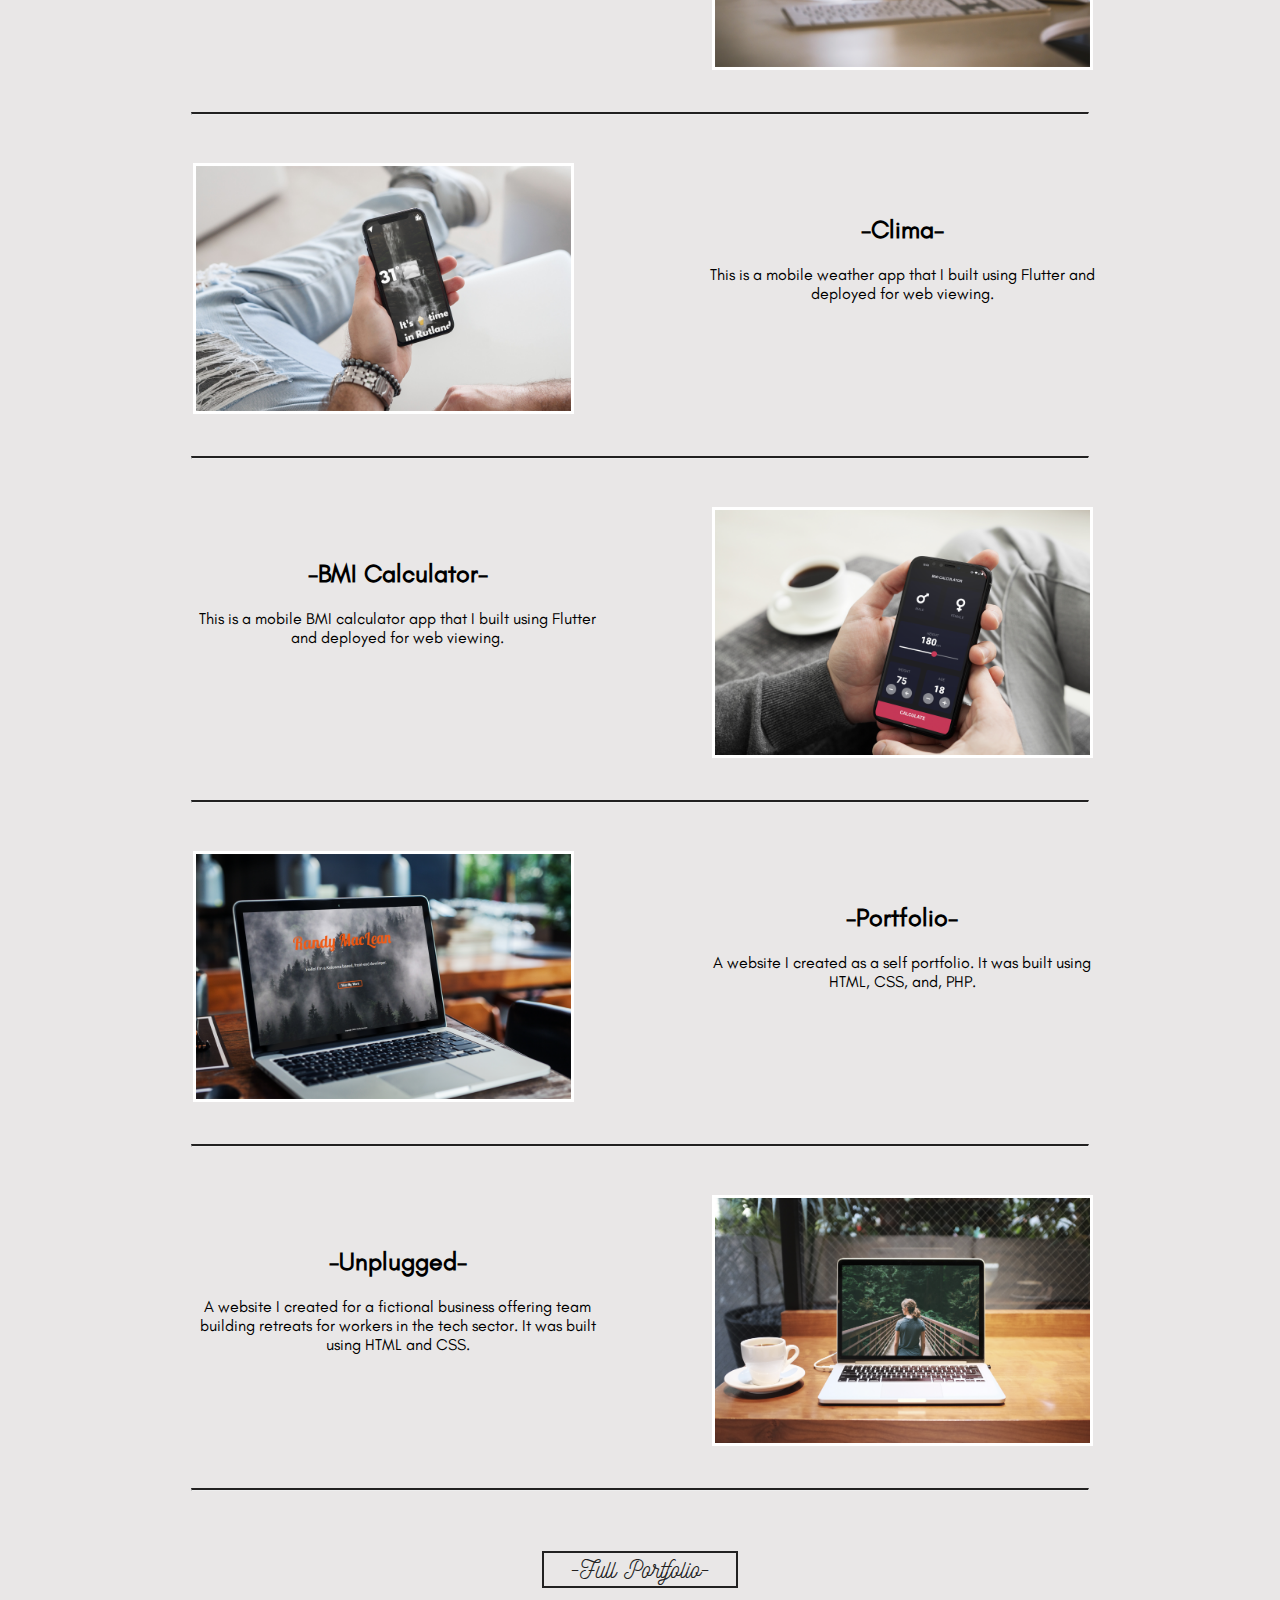
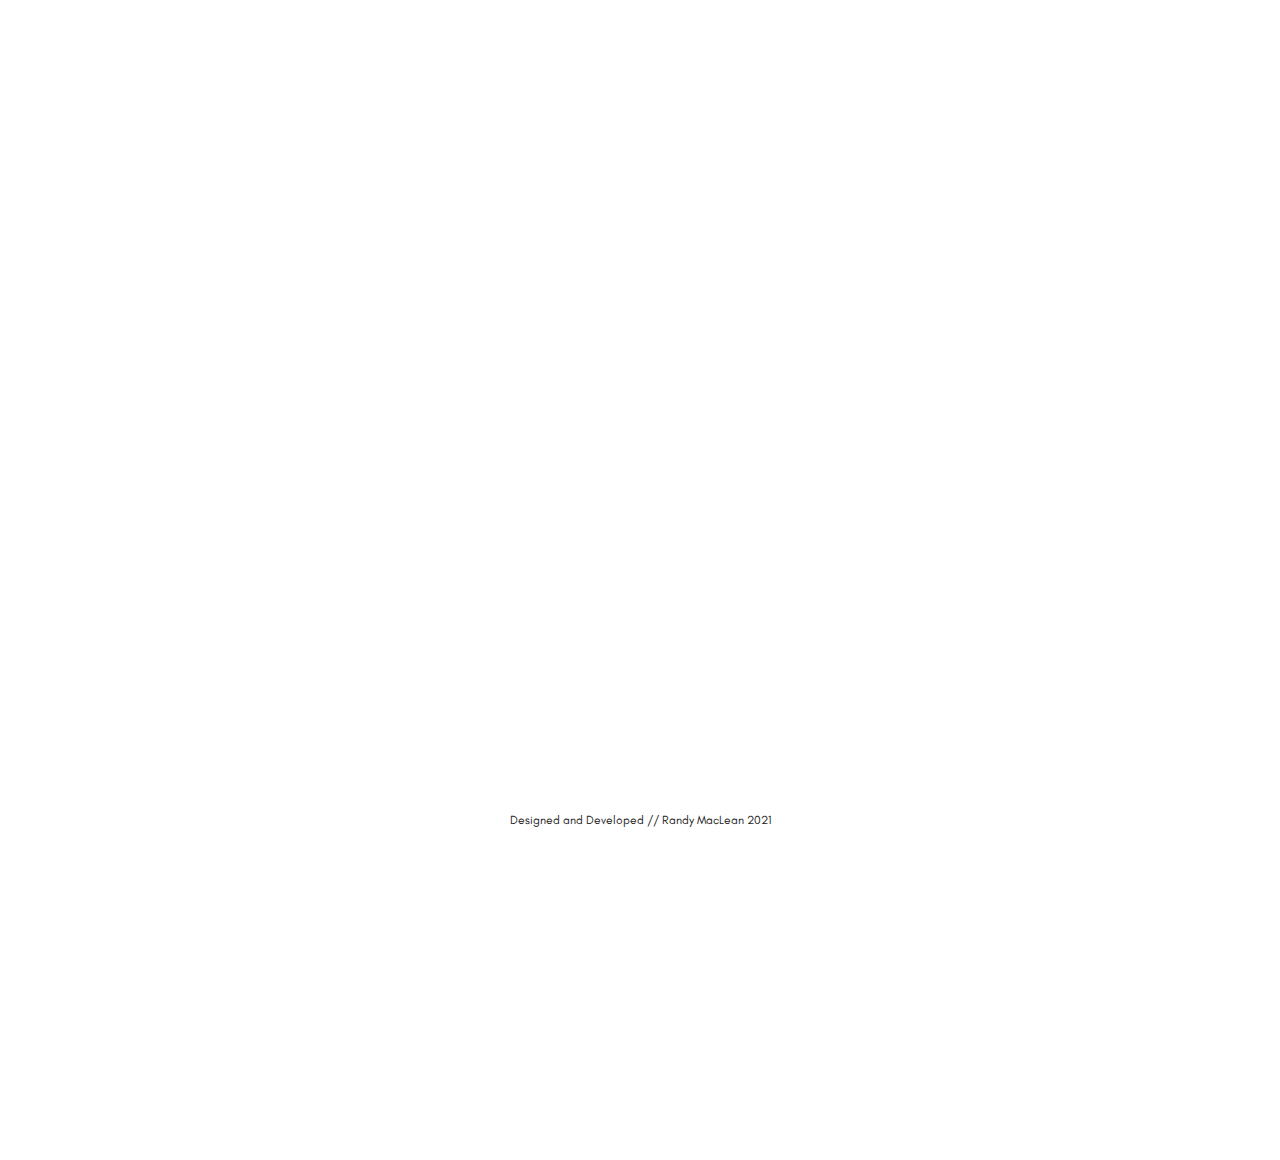
==== commit 3c058f2b: "created functional form using formspree and styled background of contact paragraphs" ====
--- a/index.html
+++ b/index.html
@@ -275,27 +275,14 @@
             </p>
             <form
               id="contact-form"
-              action="mailto:randy_maclean@hotmail.ca"
-              method="get"
-              enctype="text/plain"
+              action="https://formspree.io/f/mgerpejo"
+              method="POST"
             >
-              <input
-                type="text"
-                placeholder="Enter your first name"
-                id="first-name"
-              />
-              <br />
-              <input
-                type="text"
-                placeholder="Enter your last name"
-                id="last-name"
-              />
-              <br />
-              <input type="email" placeholder="Enter your email" id="email" />
-              <br />
-              <textarea> </textarea>
-              <br />
-              <input type="submit" name="submit" value="Send  Message" />
+              <input type="text" placeholder="Name" />
+              <input type="text" placeholder="Subject" />
+              <input type="email" name="_replyto" placeholder="Enter email" />
+              <textarea name="message" placeholder="Your Message"></textarea>
+              <button class="email" type="submit">Send Message</button>
             </form>
             <div id="social-media">
               <div class="social-media-icons">
--- a/css/style.css
+++ b/css/style.css
@@ -448,11 +448,15 @@
 
 .contact-content p {
   width: 75%;
-  margin: 0 auto;
-  padding-top: 60px;
+  margin: 60px auto;
+  padding: 20px;
   font-family: glacial-indifference;
   font-size: 25px;
   color: white;
+  background-color: rgb(255, 22, 22);
+  border: 3px solid white;
+  border-radius: 4px;
+  opacity: 0.9;
   text-align: center;
 }
 
@@ -478,6 +482,7 @@
   border: 1.5px solid white;
   border-radius: 4px;
   padding: 5px;
+  margin: 5px;
 }
 
 ::placeholder {
@@ -493,6 +498,7 @@
   border: 1.5px solid white;
   border-radius: 4px;
   padding: 5px;
+  margin-top: 5px;
   resize: vertical;
 }
 
@@ -508,6 +514,7 @@
   border-radius: 4px;
   text-decoration: none;
   padding: 5px;
+  margin-top: 10px;
   transition: transform 0.2s;
 }
 
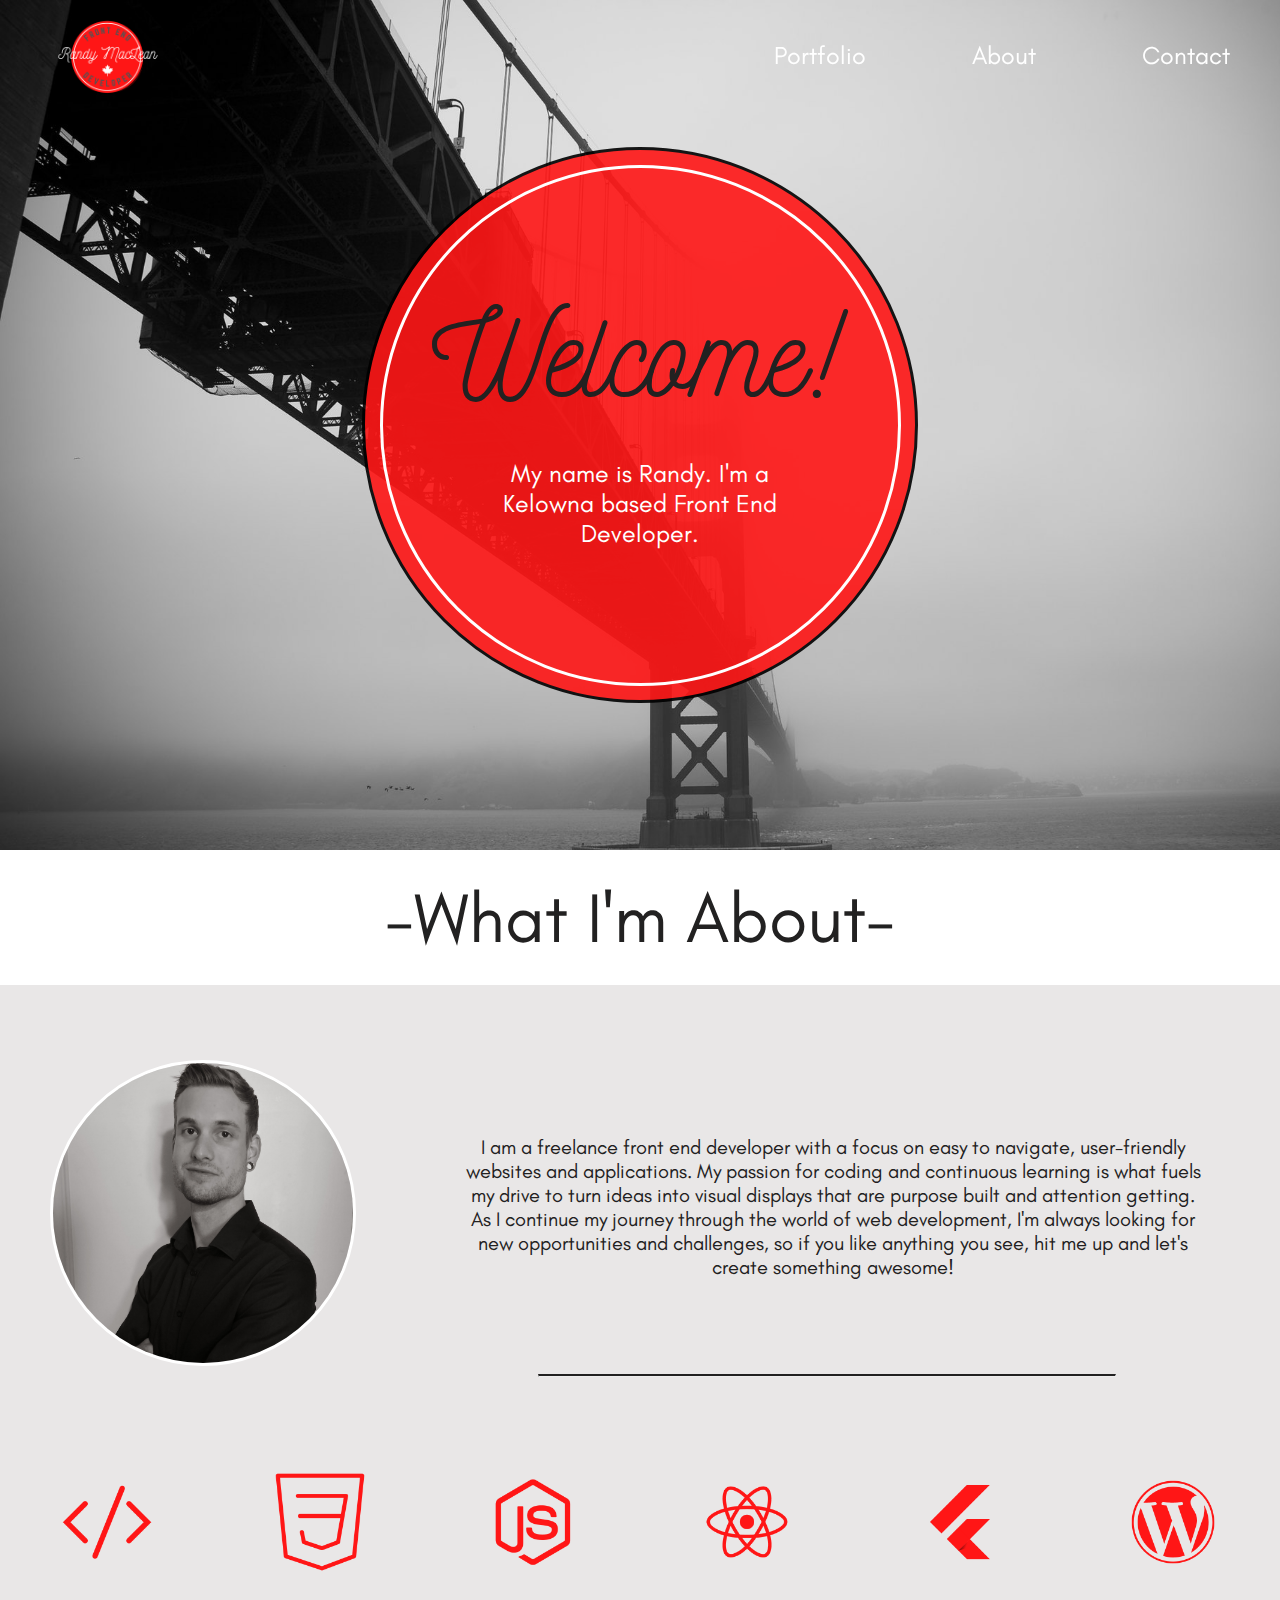
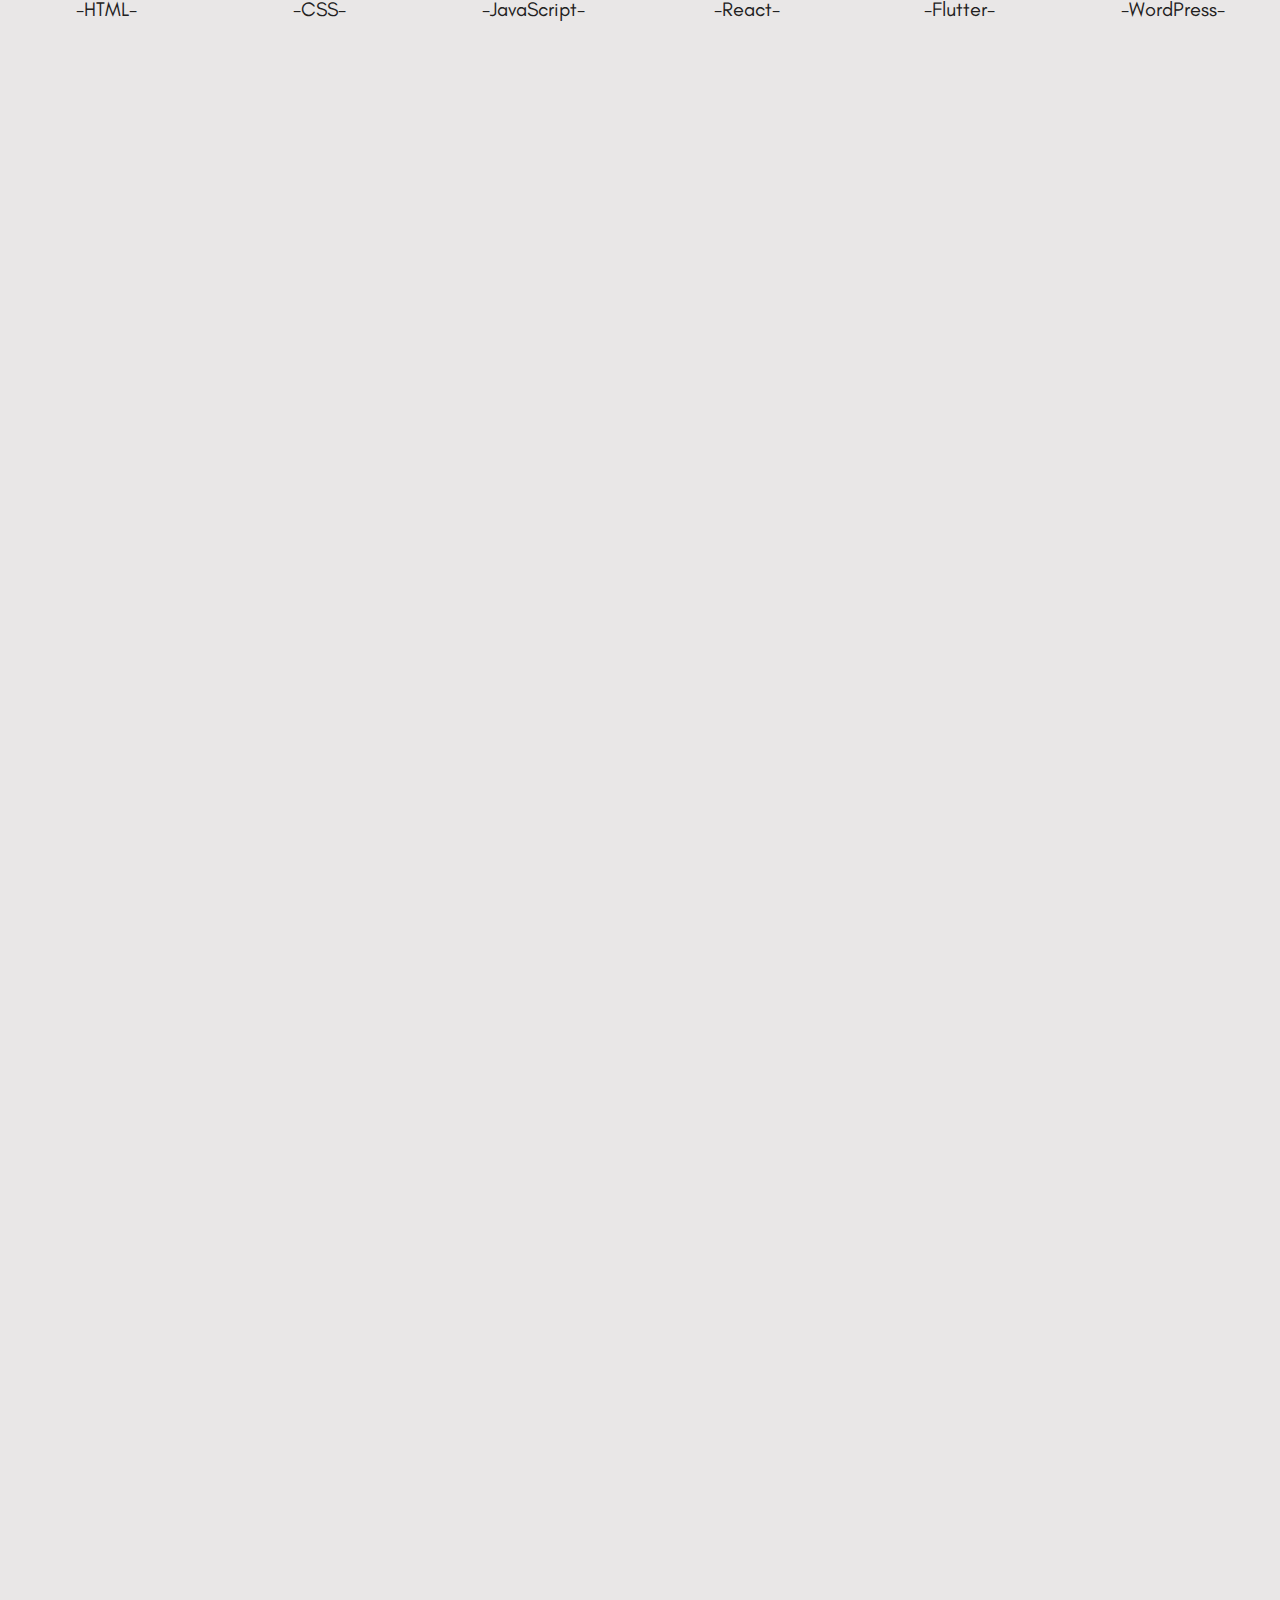
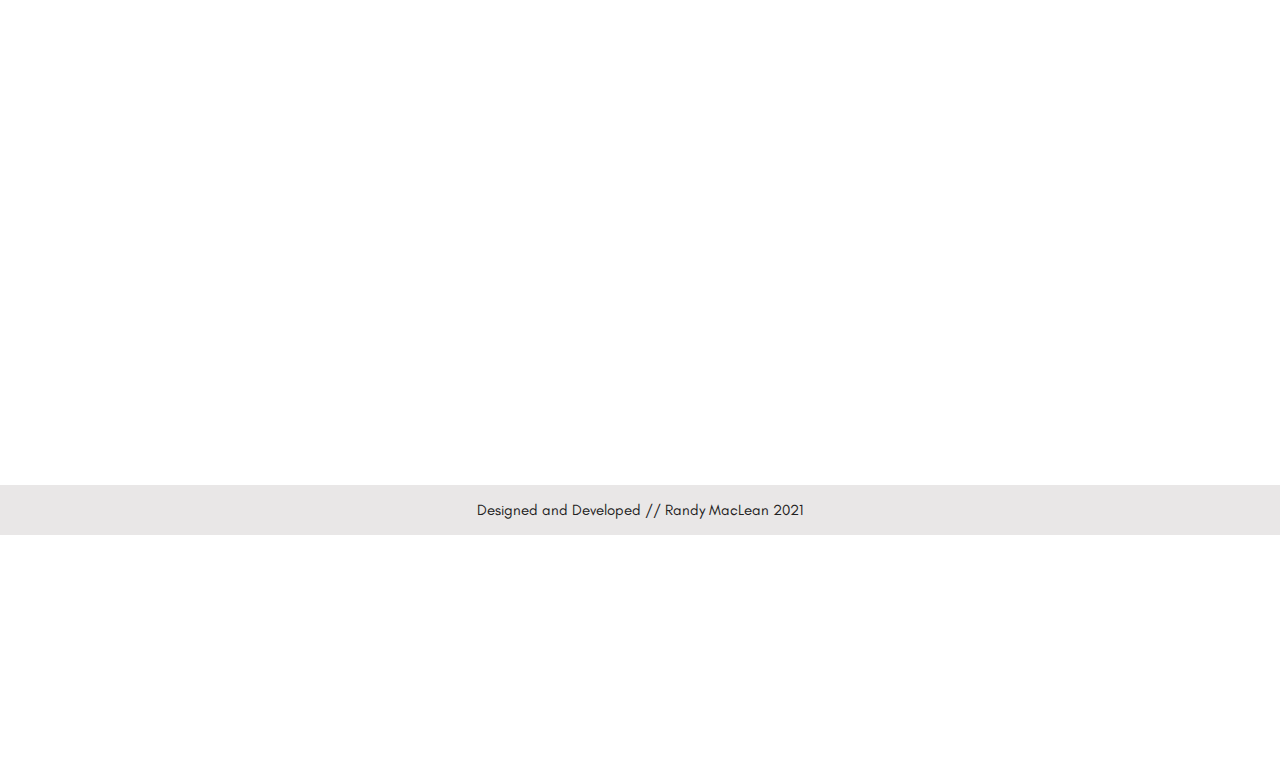
==== commit 82842cd1: "fixed extra white space on bottom of main page" ====
--- a/index.html
+++ b/index.html
@@ -34,184 +34,6 @@
           </div>
         </div>
       </div>
-      <div id="portfolio">
-        <div class="fade-left">
-          <h1>-Featured Projects-</h1>
-          <div id="featured-portfolio">
-            <div class="project">
-              <div class="flip-box">
-                <div class="flip-box-inner">
-                  <div class="flip-box-front">
-                    <img
-                      src="img/ravenous-laptop.png"
-                      alt="ravenous-thumbnail"
-                    />
-                  </div>
-                  <div class="flip-box-back">
-                    <a href="https://randy-ravenous.surge.sh/" target="_BLANK">
-                      <div class="thumbnail-text">
-                        <p>Click Here to View</p>
-                      </div>
-                    </a>
-                  </div>
-                </div>
-              </div>
-              <div class="project-description">
-                <h2>-Ravenous-</h2>
-                <p>
-                  This is a web app for searching restaurants listed on Yelp.
-                  The user enters a location and a type of cuisine, then results
-                  from the given location are listed below.
-                </p>
-              </div>
-            </div>
-            <hr />
-            <div class="project">
-              <div class="project-description">
-                <h2>-Jammming-</h2>
-                <p>
-                  This is a web app for creating playlists. It allows the user
-                  to search Spotify, create a playlist, and save the playlist to
-                  the user's Spotify account.
-                </p>
-              </div>
-              <div class="flip-box">
-                <div class="flip-box-inner">
-                  <div class="flip-box-front">
-                    <img
-                      src="img/jammming-on-laptop.png"
-                      alt="jammming-thumbnail"
-                    />
-                  </div>
-                  <div class="flip-box-back">
-                    <a href="https://randy-jammming.surge.sh/" target="_BLANK"
-                      ><div class="thumbnail-text">
-                        <p>Click Here to View</p>
-                      </div></a
-                    >
-                  </div>
-                </div>
-              </div>
-            </div>
-            <hr />
-            <div class="project">
-              <div class="flip-box">
-                <div class="flip-box-inner">
-                  <div class="flip-box-front">
-                    <img src="img/clima-mobile.png" alt="clima-thumbnail" />
-                  </div>
-                  <div class="flip-box-back">
-                    <a
-                      href="https://ranmac2.github.io/clima-flutter/#/"
-                      target="_BLANK"
-                      ><div class="thumbnail-text">
-                        <p>Click Here to View</p>
-                      </div></a
-                    >
-                  </div>
-                </div>
-              </div>
-              <div class="project-description">
-                <h2>-Clima-</h2>
-                <p>
-                  This is a mobile weather app that I built using Flutter and
-                  deployed for web viewing.
-                </p>
-              </div>
-            </div>
-            <hr />
-            <div class="project">
-              <div class="project-description">
-                <h2>-BMI Calculator-</h2>
-                <p>
-                  This is a mobile BMI calculator app that I built using Flutter
-                  and deployed for web viewing.
-                </p>
-              </div>
-              <div class="flip-box">
-                <div class="flip-box-inner">
-                  <div class="flip-box-front">
-                    <img id="bmi-thumbnail" src="img/bmi-mobile.png" />
-                  </div>
-                  <div class="flip-box-back">
-                    <a
-                      href="https://ranmac2.github.io/bmi_calculator_flutter/#/"
-                      target="_BLANK"
-                      ><div class="thumbnail-text">
-                        <p>Click Here to View</p>
-                      </div></a
-                    >
-                  </div>
-                </div>
-              </div>
-            </div>
-            <hr />
-            <div class="project">
-              <div class="flip-box">
-                <div class="flip-box-inner">
-                  <div class="flip-box-front">
-                    <img
-                      src="img/portfolio-laptop.png"
-                      alt="portfolio-thumbnail"
-                    />
-                  </div>
-                  <div class="flip-box-back">
-                    <a
-                      href="https://ranmac2.github.io/New-Portfolio-Site/"
-                      target="_BLANK"
-                      ><div class="thumbnail-text">
-                        <p>Click Here to View</p>
-                      </div></a
-                    >
-                  </div>
-                </div>
-              </div>
-              <div class="project-description">
-                <h2>-Portfolio-</h2>
-                <p>
-                  A website I created as a self portfolio. It was built using
-                  HTML, CSS, and, PHP.
-                </p>
-              </div>
-            </div>
-            <hr />
-            <div class="project">
-              <div class="project-description">
-                <h2>-Unplugged-</h2>
-                <p>
-                  A website I created for a fictional business offering team
-                  building retreats for workers in the tech sector. It was built
-                  using HTML and CSS.
-                </p>
-              </div>
-              <div class="flip-box">
-                <div class="flip-box-inner">
-                  <div class="flip-box-front">
-                    <img
-                      id="unplugged-thumbnail"
-                      src="img/unplugged-laptop.png"
-                      alt="unplugged-thumbnail"
-                    />
-                  </div>
-                  <div class="flip-box-back">
-                    <a
-                      href="https://ranmac2.github.io/unplugged-site/"
-                      target="_BLANK"
-                      ><div class="thumbnail-text">
-                        <p>Click Here to View</p>
-                      </div></a
-                    >
-                  </div>
-                </div>
-              </div>
-            </div>
-          </div>
-          <hr />
-          <a class="portfolio-btn" href="portfolio/index.html"
-            >-Full Portfolio-</a
-          >
-        </div>
-      </div>
       <div id="about-me">
         <div class="fade-right">
           <h1>-What I'm About-</h1>
@@ -229,7 +51,7 @@
               getting. As I continue my journey through the world of web
               development, I'm always looking for new opportunities and
               challenges, so if you like anything you see, hit me up and let's
-              create something meaningful!
+              create something awesome!
             </p>
           </div>
           <hr />
@@ -259,6 +81,184 @@
               <h2>-WordPress-</h2>
             </div>
           </div>
+        </div>
+      </div>
+      <div id="portfolio">
+        <div class="fade-left">
+          <h1>-Featured Projects-</h1>
+          <div id="featured-portfolio">
+            <div class="project">
+              <div class="flip-box">
+                <div class="flip-box-inner">
+                  <div class="flip-box-front">
+                    <img
+                      src="img/ravenous-laptop.png"
+                      alt="ravenous-thumbnail"
+                    />
+                  </div>
+                  <div class="flip-box-back">
+                    <a href="https://randy-ravenous.surge.sh/" target="_BLANK">
+                      <div class="thumbnail-text">
+                        <p>Click Here to View</p>
+                      </div>
+                    </a>
+                  </div>
+                </div>
+              </div>
+              <div class="project-description">
+                <h2>-Ravenous-</h2>
+                <p>
+                  This is a web app for searching restaurants listed on Yelp.
+                  The user enters a location and a type of cuisine, then results
+                  from the given location are listed below.
+                </p>
+              </div>
+            </div>
+            <hr />
+            <div class="project">
+              <div class="project-description">
+                <h2>-Jammming-</h2>
+                <p>
+                  This is a web app for creating playlists. It allows the user
+                  to search Spotify, create a playlist, and save the playlist to
+                  the user's Spotify account.
+                </p>
+              </div>
+              <div class="flip-box">
+                <div class="flip-box-inner">
+                  <div class="flip-box-front">
+                    <img
+                      src="img/jammming-on-laptop.png"
+                      alt="jammming-thumbnail"
+                    />
+                  </div>
+                  <div class="flip-box-back">
+                    <a href="https://randy-jammming.surge.sh/" target="_BLANK"
+                      ><div class="thumbnail-text">
+                        <p>Click Here to View</p>
+                      </div></a
+                    >
+                  </div>
+                </div>
+              </div>
+            </div>
+            <hr />
+            <div class="project">
+              <div class="flip-box">
+                <div class="flip-box-inner">
+                  <div class="flip-box-front">
+                    <img src="img/clima-mobile.png" alt="clima-thumbnail" />
+                  </div>
+                  <div class="flip-box-back">
+                    <a
+                      href="https://ranmac2.github.io/clima-flutter/#/"
+                      target="_BLANK"
+                      ><div class="thumbnail-text">
+                        <p>Click Here to View</p>
+                      </div></a
+                    >
+                  </div>
+                </div>
+              </div>
+              <div class="project-description">
+                <h2>-Clima-</h2>
+                <p>
+                  This is a mobile weather app that I built using Flutter and
+                  deployed for web viewing.
+                </p>
+              </div>
+            </div>
+            <hr />
+            <div class="project">
+              <div class="project-description">
+                <h2>-BMI Calculator-</h2>
+                <p>
+                  This is a mobile BMI calculator app that I built using Flutter
+                  and deployed for web viewing.
+                </p>
+              </div>
+              <div class="flip-box">
+                <div class="flip-box-inner">
+                  <div class="flip-box-front">
+                    <img id="bmi-thumbnail" src="img/bmi-mobile.png" />
+                  </div>
+                  <div class="flip-box-back">
+                    <a
+                      href="https://ranmac2.github.io/bmi_calculator_flutter/#/"
+                      target="_BLANK"
+                      ><div class="thumbnail-text">
+                        <p>Click Here to View</p>
+                      </div></a
+                    >
+                  </div>
+                </div>
+              </div>
+            </div>
+            <hr />
+            <div class="project">
+              <div class="flip-box">
+                <div class="flip-box-inner">
+                  <div class="flip-box-front">
+                    <img
+                      src="img/portfolio-laptop.png"
+                      alt="portfolio-thumbnail"
+                    />
+                  </div>
+                  <div class="flip-box-back">
+                    <a
+                      href="https://ranmac2.github.io/New-Portfolio-Site/"
+                      target="_BLANK"
+                      ><div class="thumbnail-text">
+                        <p>Click Here to View</p>
+                      </div></a
+                    >
+                  </div>
+                </div>
+              </div>
+              <div class="project-description">
+                <h2>-Portfolio-</h2>
+                <p>
+                  A website I created as a self portfolio. It was built using
+                  HTML, CSS, and, PHP.
+                </p>
+              </div>
+            </div>
+            <hr />
+            <div class="project">
+              <div class="project-description">
+                <h2>-Unplugged-</h2>
+                <p>
+                  A website I created for a fictional business offering team
+                  building retreats for workers in the tech sector. It was built
+                  using HTML and CSS.
+                </p>
+              </div>
+              <div class="flip-box">
+                <div class="flip-box-inner">
+                  <div class="flip-box-front">
+                    <img
+                      id="unplugged-thumbnail"
+                      src="img/unplugged-laptop.png"
+                      alt="unplugged-thumbnail"
+                    />
+                  </div>
+                  <div class="flip-box-back">
+                    <a
+                      href="https://ranmac2.github.io/unplugged-site/"
+                      target="_BLANK"
+                      ><div class="thumbnail-text">
+                        <p>Click Here to View</p>
+                      </div></a
+                    >
+                  </div>
+                </div>
+              </div>
+            </div>
+          </div>
+          <hr />
+          <a class="portfolio-btn" href="portfolio/index.html"
+            >-Full Portfolio-</a
+          >
         </div>
       </div>
 
@@ -266,12 +266,13 @@
         <div class="fade-up">
           <h1>-Get In Touch-</h1>
           <div class="contact-content">
-            <p>
+            <p class="contact-top">
               If you like what you see and you're interested in working
               together, you can fire me an email at
               <a href="mailto:randy_maclean@hotmail.ca"
                 >randy_maclean@hotmail.ca</a
-              >, or fill out the following contact form.
+              >
+              or fill out the following contact form.
             </p>
             <form
               id="contact-form"
@@ -280,8 +281,8 @@
             >
               <input type="text" placeholder="Name" />
               <input type="text" placeholder="Subject" />
-              <input type="email" name="_replyto" placeholder="Enter email" />
-              <textarea name="message" placeholder="Your Message"></textarea>
+              <input type="email" name="_replyto" placeholder="Email" />
+              <textarea name="message" placeholder="Message"></textarea>
               <button class="email" type="submit">Send Message</button>
             </form>
             <div id="social-media">
@@ -305,7 +306,14 @@
                 </a>
               </div>
               <p class="contact-paragraph">
-                Check out my Github or reach out to me on LinkedIn!
+                Check out my
+                <a href="https://github.com/ranmac2" target="_BLANK">Github</a>
+                and reach out to me on
+                <a
+                  href="https://www.linkedin.com/in/randy-maclean"
+                  target="_BLANK"
+                  >LinkedIn!</a
+                >
               </p>
             </div>
           </div>
--- a/css/style.css
+++ b/css/style.css
@@ -29,13 +29,11 @@
   margin-top: 0;
   padding-top: 0;
   background-color: white;
-  height: 100%;
   width: 100%;
 }
 
 body {
   margin: 0;
-  padding: 0;
 }
 
 /******************** HOMEPAGE ********************/
@@ -390,12 +388,8 @@
   text-align: center;
   color: rgb(34, 33, 33);
   height: 200px;
-  margin-top: 100px;
-  margin-left: 50px;
-  margin-right: 50px;
-  padding-top: 50px;
-  padding-left: 25px;
-  padding-right: 25px;
+  margin: 100px 50px 0;
+  padding: 50px 25px 0;
 }
 
 .profile-pic {
@@ -410,6 +404,7 @@
 #contact {
   background-color: white;
   width: 100%;
+  height: 100%;
 }
 
 .fade-up {
@@ -444,20 +439,26 @@
   background-repeat: no-repeat;
   background-attachment: fixed;
   padding: 25px 0 0 25px;
-}
-
-.contact-content p {
+  height: 1000px;
+}
+
+.contact-top {
   width: 75%;
-  margin: 60px auto;
+  /* margin: 250px auto 0px; */
   padding: 20px;
   font-family: glacial-indifference;
   font-size: 25px;
   color: white;
-  background-color: rgb(255, 22, 22);
-  border: 3px solid white;
+  background-color: rgb(34, 33, 33);
+  border: 5px double white;
   border-radius: 4px;
   opacity: 0.9;
   text-align: center;
+}
+
+.contact-content p a {
+  text-decoration: none;
+  color: rgb(255, 22, 22);
 }
 
 #contact-form {
@@ -466,8 +467,8 @@
   align-items: center;
   justify-content: center;
   padding: 35px;
-  margin-top: 75px;
-  margin-bottom: 60px;
+  /* margin-top: 55px; */
+  /* margin-bottom: 15px; */
   width: 350px;
   opacity: 0.9;
 }
@@ -524,19 +525,30 @@
 }
 
 #social-media {
-  padding-bottom: 250px;
+  /* padding-bottom: 250px; */
 }
 
 .social-media-icons {
   text-align: center;
+  margin-bottom: 75px;
+}
+
+.social-media-icons a {
+  text-decoration: none;
 }
 
 .contact-paragraph {
   font-family: glacial-indifference;
   color: white;
-  font-size: 30px;
+  font-size: 25px;
   text-align: center;
   width: 400px;
+  padding: 20px;
+  margin-bottom: 65px;
+  background-color: rgb(34, 33, 33);
+  border: 5px double white;
+  border-radius: 4px;
+  opacity: 0.9;
 }
 
 #github-thumbnail {
@@ -564,17 +576,18 @@
 /******************** FOOTER ********************/
 
 #home-footer {
-  background-color: white;
+  background-color: rgb(233, 231, 231);
+  width: 100%;
   height: 50px;
-  width: 100%;
 }
 
 #home-footer p {
   font-family: glacial-indifference;
-  font-size: 12px;
+  font-size: 15px;
+  line-height: 0;
   text-align: center;
   margin: 0 auto;
-  padding-top: 20px;
+  padding-top: 25px;
   color: rgb(34, 33, 33);
 }
 
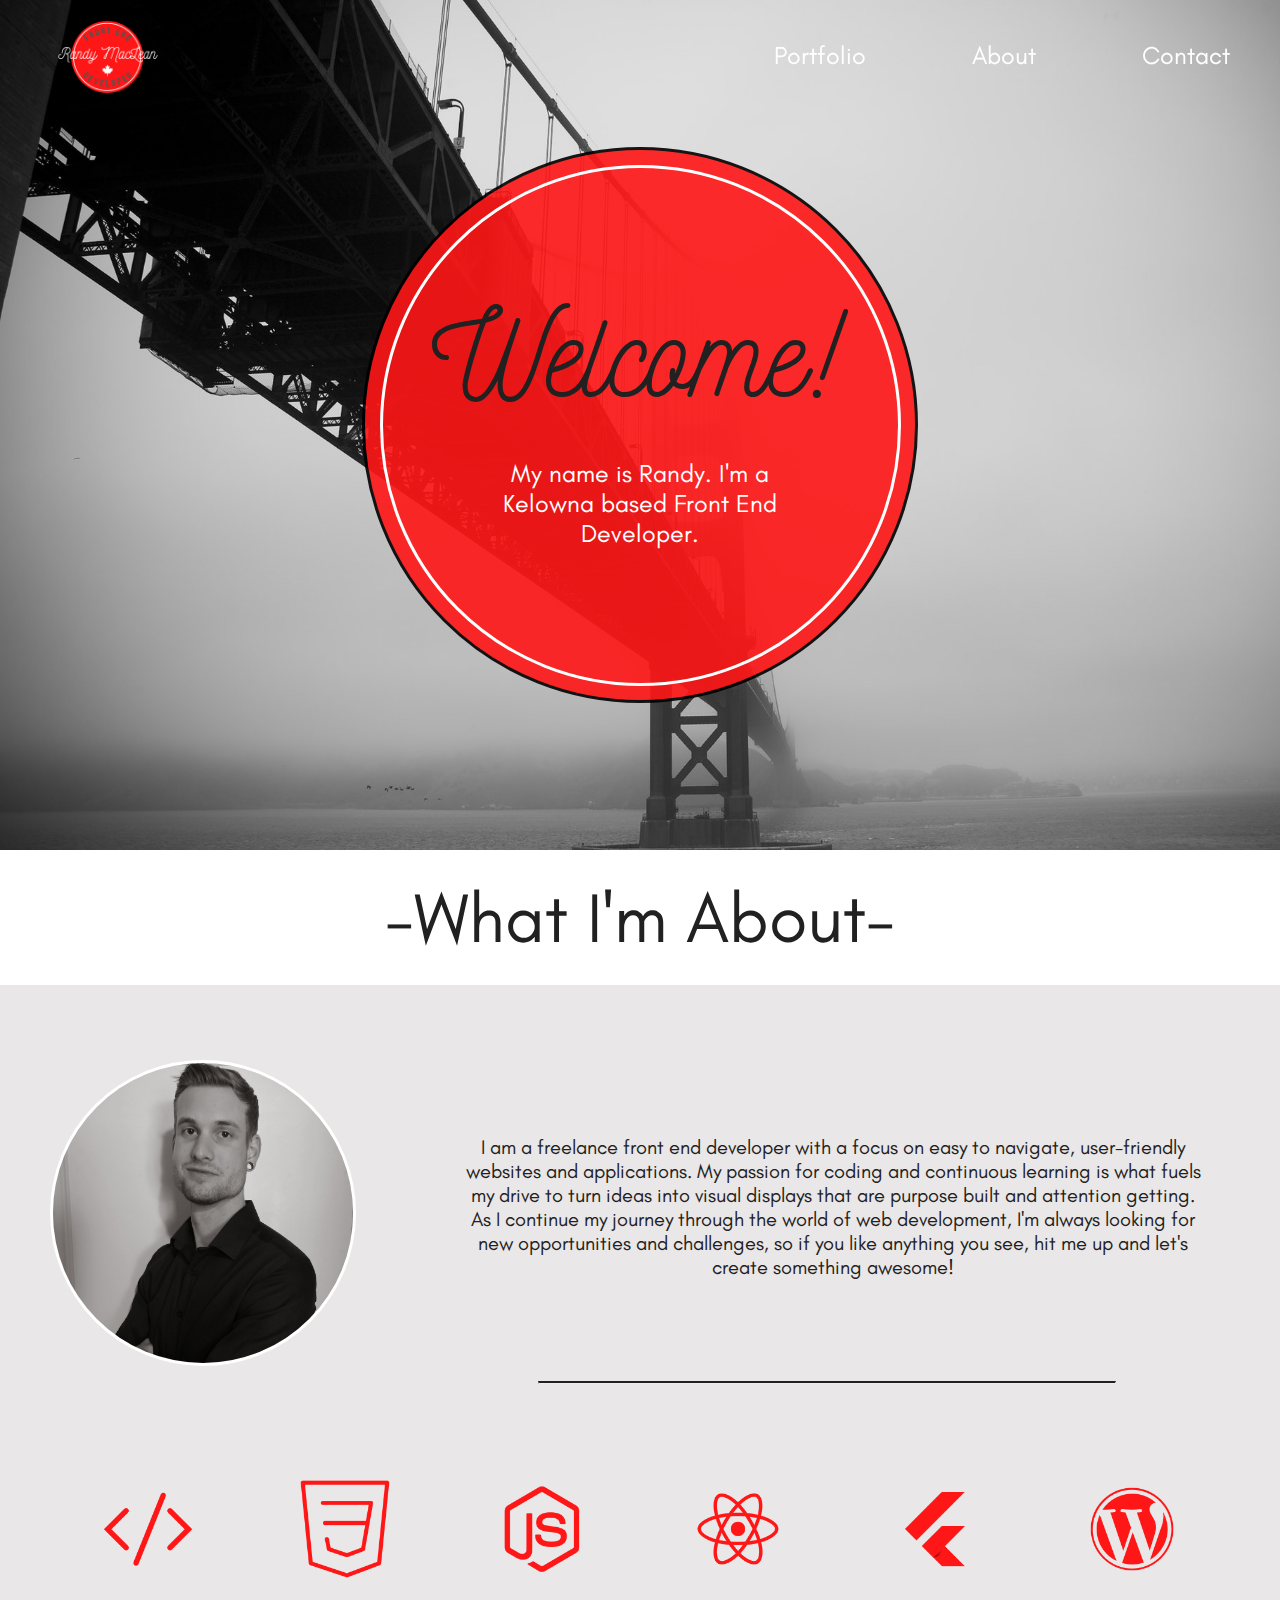
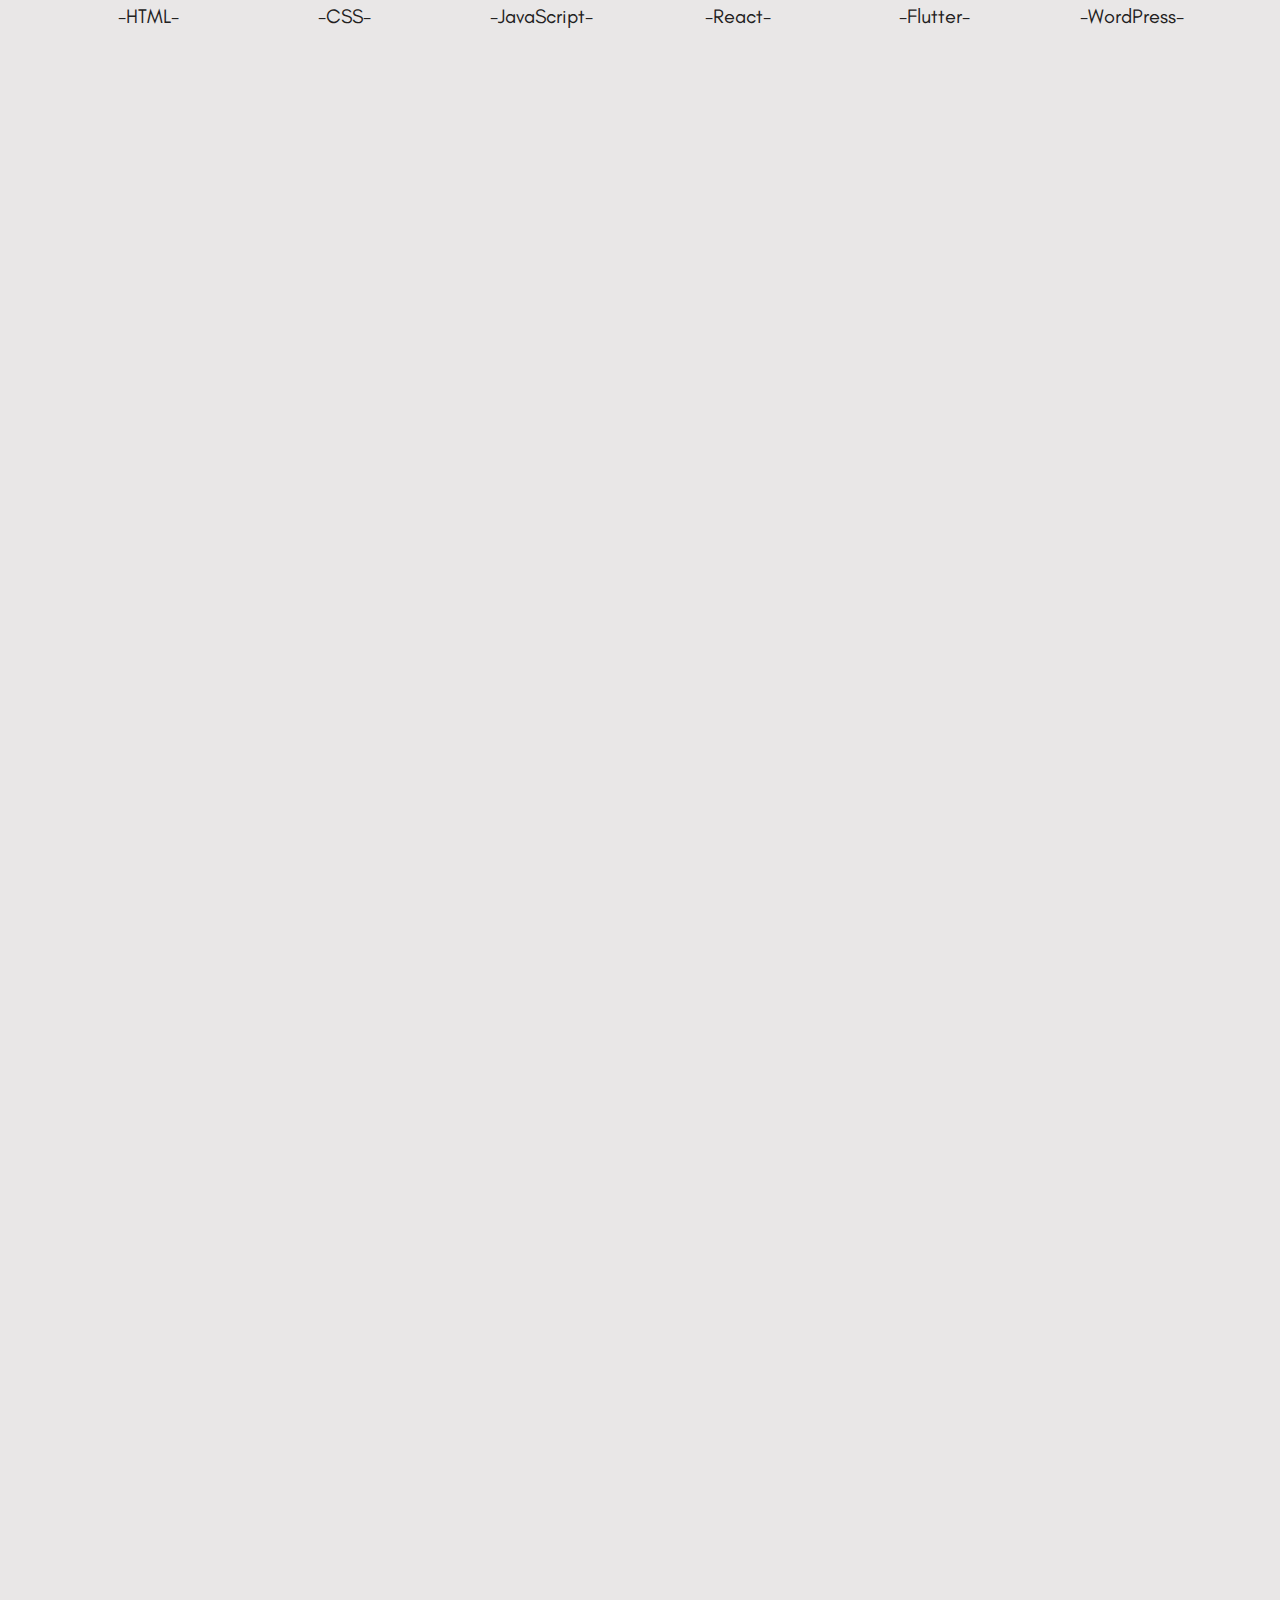
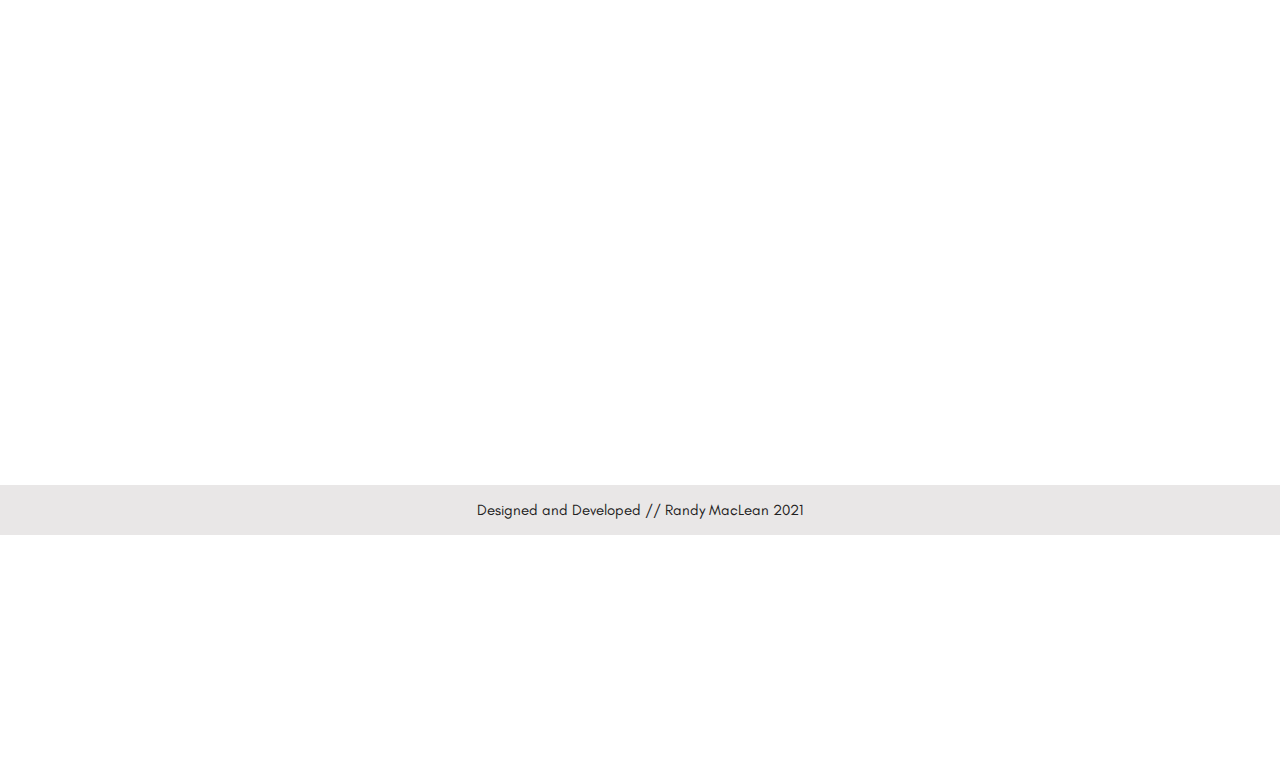
==== commit bc0eb221: "Edited React project descriptions to explain they are React" ====
--- a/index.html
+++ b/index.html
@@ -108,9 +108,9 @@
               <div class="project-description">
                 <h2>-Ravenous-</h2>
                 <p>
-                  This is a web app for searching restaurants listed on Yelp.
-                  The user enters a location and a type of cuisine, then results
-                  from the given location are listed below.
+                  This is a React web app for searching restaurants listed on
+                  Yelp. The user enters a location and a type of cuisine, then
+                  results from the given location are listed below.
                 </p>
               </div>
             </div>
@@ -119,9 +119,9 @@
               <div class="project-description">
                 <h2>-Jammming-</h2>
                 <p>
-                  This is a web app for creating playlists. It allows the user
-                  to search Spotify, create a playlist, and save the playlist to
-                  the user's Spotify account.
+                  This is a React web app for creating playlists. It allows the
+                  user to search Spotify, create a playlist, and save the
+                  playlist to the user's Spotify account.
                 </p>
               </div>
               <div class="flip-box">
--- a/css/style.css
+++ b/css/style.css
@@ -10,15 +10,6 @@
   src: url("../fonts/GlacialIndifference-Regular.otf");
 }
 
-@font-face {
-  font-family: komika;
-  src: url("../fonts/KOMIKAX_.ttf");
-}
-
-@font-face {
-  font-family: qiba;
-  src: url("../fonts/qiba-serif-2.ttf");
-}
 /******************** MAIN STYLES ********************/
 
 html {
@@ -155,7 +146,107 @@
   color: white;
 }
 
-/******************** PORTFOLIO ********************/
+/******************** ABOUT ME ********************/
+
+#about-me {
+  background-color: rgb(233, 231, 231);
+  height: 875px;
+  width: 100%;
+}
+
+.about-header {
+  display: flex;
+  flex-direction: row;
+  justify-content: space-evenly;
+}
+
+.fade-right {
+  opacity: 0;
+  transition: opacity 1.25s ease-in, transform 0.75s ease-in;
+  transform: translateX(-50%);
+}
+
+.fade-right.appear {
+  opacity: 1;
+  transform: translateX(0);
+}
+
+#about-me h1 {
+  font-family: glacial-indifference;
+  background-color: white;
+  color: rgb(34, 33, 33);
+  font-size: 70px;
+  text-align: center;
+  font-weight: 300;
+  margin: 0;
+  padding-top: 25px;
+  padding-bottom: 25px;
+  transition: 0.2s;
+}
+
+.description-and-picture {
+  display: flex;
+  flex-direction: row;
+  justify-content: space-around;
+}
+
+.description-and-picture p {
+  font-family: glacial-indifference;
+  font-size: 20px;
+  text-align: center;
+  color: rgb(34, 33, 33);
+  height: 200px;
+  margin: 55px 50px 0;
+  padding: 50px 25px 0;
+}
+
+.profile-pic {
+  height: 300px;
+  border: 3px solid white;
+  border-radius: 50%;
+  margin: 75px 30px 0 50px;
+}
+
+#about-me hr {
+  border-top: 2px solid rgb(34, 33, 33);
+  width: 45%;
+  margin-top: 50px;
+  margin-left: 47%;
+}
+
+.language-icons {
+  display: flex;
+  flex-direction: row;
+  flex-wrap: wrap;
+  justify-content: space-around;
+  margin: 70px 50px 0;
+}
+
+.language-logo img {
+  height: 125px;
+  width: 125px;
+  transition: transform 0.2s;
+}
+
+.language-logo img:hover {
+  transform: scale(1.1);
+}
+
+.language-logo {
+  display: flex;
+  flex-direction: column;
+  align-items: center;
+}
+
+.language-logo h2 {
+  font-family: glacial-indifference;
+  font-size: 20px;
+  font-weight: 300;
+  color: rgb(34, 33, 33);
+  margin: 0 auto;
+}
+
+/******************** FEATURED PORTFOLIO ********************/
 
 #portfolio {
   background-color: rgb(233, 231, 231);
@@ -210,7 +301,8 @@
 .project-description {
   width: 40%;
   margin-left: 20px;
-  margin-top: 50px;
+  margin-top: 15px;
+  margin-right: 75px;
   text-align: center;
 }
 
@@ -234,8 +326,8 @@
 
 .flip-box-inner {
   position: relative;
-  width: 100%;
-  height: 100%;
+  width: 275px;
+  height: 165px;
   text-align: center;
   transition: transform 0.8s;
   transform-style: preserve-3d;
@@ -248,8 +340,8 @@
 .flip-box-front,
 .flip-box-back {
   position: absolute;
-  width: 100%;
-  height: 100%;
+  width: 275px;
+  height: 165px;
   -webkit-backface-visibility: hidden; /* Safari */
   backface-visibility: hidden;
 }
@@ -261,8 +353,8 @@
 }
 
 .flip-box-front img {
-  width: 375px;
-  height: 245px;
+  width: 275px;
+  height: 165px;
   border: 3px solid white;
 }
 
@@ -275,7 +367,7 @@
   font-family: nickainley;
   font-size: 35px;
   text-align: center;
-  margin-top: 90px;
+  margin-top: 55px;
 }
 
 .portfolio-btn {
@@ -298,105 +390,6 @@
   background-color: red;
   color: white;
   cursor: pointer;
-}
-
-/******************** ABOUT ME ********************/
-
-#about-me {
-  background-color: rgb(233, 231, 231);
-  height: 875px;
-  width: 100%;
-}
-
-#about-me hr {
-  border-top: 2px solid rgb(34, 33, 33);
-  width: 45%;
-  margin-left: 42%;
-}
-
-.about-header {
-  display: flex;
-  flex-direction: row;
-  justify-content: space-evenly;
-}
-
-.fade-right {
-  opacity: 0;
-  transition: opacity 1.25s ease-in, transform 0.75s ease-in;
-  transform: translateX(-50%);
-}
-
-.fade-right.appear {
-  opacity: 1;
-  transform: translateX(0);
-}
-
-#about-me h1 {
-  font-family: glacial-indifference;
-  background-color: white;
-  color: rgb(34, 33, 33);
-  font-size: 70px;
-  text-align: center;
-  font-weight: 300;
-  margin: 0;
-  padding-top: 25px;
-  padding-bottom: 25px;
-  transition: 0.2s;
-}
-
-.language-icons {
-  display: flex;
-  flex-direction: row;
-  flex-wrap: wrap;
-  justify-content: space-around;
-  margin-top: 70px;
-}
-
-.language-logo img {
-  height: 150px;
-  width: 150px;
-  transition: transform 0.2s;
-}
-
-.language-logo img:hover {
-  transform: scale(1.1);
-}
-
-.language-logo {
-  display: flex;
-  flex-direction: column;
-  align-items: center;
-}
-
-.language-logo h2 {
-  font-family: glacial-indifference;
-  font-size: 20px;
-  font-weight: 300;
-  color: rgb(34, 33, 33);
-  margin: 0 auto;
-}
-
-.description-and-picture {
-  display: flex;
-  flex-direction: row;
-  justify-content: space-around;
-}
-
-.description-and-picture p {
-  font-family: glacial-indifference;
-  font-size: 20px;
-  text-align: center;
-  color: rgb(34, 33, 33);
-  height: 200px;
-  margin: 100px 50px 0;
-  padding: 50px 25px 0;
-}
-
-.profile-pic {
-  height: 300px;
-  border: 3px solid white;
-  border-radius: 50%;
-  margin: 75px 30px 0 50px;
 }
 
 /******************** CONTACT ********************/
@@ -444,7 +437,6 @@
 
 .contact-top {
   width: 75%;
-  /* margin: 250px auto 0px; */
   padding: 20px;
   font-family: glacial-indifference;
   font-size: 25px;
@@ -466,9 +458,6 @@
   flex-direction: column;
   align-items: center;
   justify-content: center;
-  padding: 35px;
-  /* margin-top: 55px; */
-  /* margin-bottom: 15px; */
   width: 350px;
   opacity: 0.9;
 }
@@ -524,10 +513,6 @@
   color: rgb(255, 22, 22);
 }
 
-#social-media {
-  /* padding-bottom: 250px; */
-}
-
 .social-media-icons {
   text-align: center;
   margin-bottom: 75px;
@@ -596,6 +581,7 @@
 #portfolio-main {
   background-image: url("../img/background-bridge.jpg");
   background-attachment: fixed;
+  background-size: cover;
   height: 100%;
   animation: pageTransitionIn 2s;
 }
@@ -614,6 +600,7 @@
 
 #portfolio-main h1 {
   margin: 0 auto;
+  padding: 10px;
   width: 500px;
   font-family: nickainley;
   font-size: 50px;
@@ -624,29 +611,29 @@
   top: 165px;
   display: block;
   background-color: rgb(255, 22, 22);
-  border: 3px solid rgb(34, 33, 33);
+  border: 5px double white;
+  border-radius: 4px;
   opacity: 0.9;
 }
 
 .portfolio-card {
-  height: 800px;
+  height: 1400px;
   display: flex;
   justify-content: center;
-  margin: 200px 50px 0px 50px;
-}
-
-/* Style the tab */
+  align-items: center;
+  margin: 50px 50px 0px;
+}
+
 .tab {
-  display: block;
-  border: 3px solid rgb(34, 33, 33);
+  border: 5px double white;
+  border-radius: 4px;
   background-color: rgb(255, 22, 22);
   opacity: 0.9;
   width: 30%;
-  height: 300px;
-  padding-top: 50px;
-}
-
-/* Style the buttons that are used to open the tab content */
+  height: 600px;
+  padding-top: 150px;
+}
+
 .tab button {
   display: flex;
   flex-direction: column;
@@ -654,7 +641,7 @@
   align-items: center;
   background-color: inherit;
   color: white;
-  padding: 22px 16px;
+  padding: 50px 16px;
   width: 100%;
   border: none;
   outline: none;
@@ -664,37 +651,58 @@
   transition: 0.3s;
 }
 
-/* Change background color of buttons on hover */
 .tab button:hover {
-  background-color: #ddd;
-  color: rgb(34, 33, 33);
-}
-
-/* Create an active/current "tab button" class */
+  background-color: rgb(233, 231, 231);
+  color: rgb(34, 33, 33);
+}
+
 .tab button.active {
-  background-color: #ccc;
-  color: rgb(34, 33, 33);
-}
-
-/* Style the tab content */
+  background-color: rgb(233, 231, 231);
+  color: rgb(34, 33, 33);
+}
+
 .tabcontent {
-  padding: 50px 12px 0px 0px;
+  margin-top: 140px;
+  padding: 50px 0px 0px 0px;
   background-color: rgb(233, 231, 231);
-  border: 3px solid rgb(34, 33, 33);
+  border: 5px double white;
   width: 70%;
   height: 60%;
   overflow: auto;
-}
-
-.tabcontent p {
-  margin-left: 75px;
+  opacity: 0.9;
+}
+
+.portfolio-project-description {
+  /* width: 40%; */
+  margin-top: 15px;
+  text-align: center;
+}
+
+.portfolio-project-description h2 {
+  font-family: glacial-indifference;
+  font-size: 25px;
+  margin-top: -5px;
+  margin-left: 25px;
+  width: 100%;
+}
+
+.portfolio-project-description p {
+  font-family: glacial-indifference;
+  font-size: 16px;
+  margin-left: 25px;
+  width: 100%;
+}
+
+/* .tabcontent p {
+  margin-left: 25px;
   width: 100%;
 }
 
 .tabcontent h2 {
-  margin-left: 75px;
-  width: 100%;
-}
+  margin-top: -5px;
+  margin-left: 25px;
+  width: 100%;
+} */
 
 .flip-box-back h3 {
   color: white;
@@ -702,14 +710,23 @@
   font-size: 35px;
   font-weight: 300;
   text-align: center;
-  margin-top: 90px;
+  margin-top: 55px;
+}
+
+.portfolio-social-media-icons {
+  text-align: center;
+  margin-top: -100px;
+  padding-bottom: 25px;
+}
+
+.portfolio-social-media-icons a {
+  text-decoration: none;
 }
 
 #portfolio-footer {
-  background-color: rgb(233, 231, 231);
-  height: 150px;
-  width: 100%;
-  margin-top: -150px;
+  background-color: rgb(34, 33, 33);
+  height: 125px;
+  width: 100%;
 }
 
 #portfolio-footer p {
@@ -717,9 +734,14 @@
   font-size: 20px;
   text-align: center;
   margin: 0 auto;
-  padding-top: 50px;
-  color: rgb(34, 33, 33);
+  padding-top: 35px;
+  color: white;
   width: 75%;
+}
+
+#portfolio-footer p a {
+  text-decoration: none;
+  color: rgb(255, 22, 22);
 }
 
 /******************** KEYFRAMES ********************/
@@ -747,3 +769,89 @@
     opacity: 1;
   }
 }
+
+/******************** MEDIA QUERIES ********************/
+
+/* Desktops and laptops ----------- */
+@media only screen and (min-width: 1224px) {
+  .description-and-picture p {
+    margin: 100px 50px 0;
+  }
+
+  #about-me hr {
+    margin-top: 15px;
+    margin-left: 42%;
+  }
+
+  .language-logo img {
+    height: 150px;
+    width: 150px;
+  }
+
+  .project {
+    width: 80%;
+  }
+
+  .project-description {
+    margin-top: 50px;
+    margin-right: 0px;
+  }
+
+  .flip-box-back p {
+    margin-top: 90px;
+  }
+
+  .portfolio-card {
+    height: 800px;
+  }
+
+  .tab {
+    height: 300px;
+    padding-top: 60px;
+  }
+
+  .tabcontent {
+    margin-top: 170px;
+  }
+
+  .tabcontent h2 {
+    margin-top: 0px;
+    margin-left: 75px;
+  }
+
+  .tabcontent p {
+    margin-left: 75px;
+  }
+
+  .tab button {
+    padding: 22px 16px;
+  }
+
+  .flip-box-front img {
+    width: 375px;
+    height: 245px;
+  }
+
+  .flip-box-front {
+    width: 375px;
+    height: 245px;
+  }
+
+  .flip-box-back {
+    width: 375px;
+    height: 245px;
+  }
+
+  .flip-box-inner {
+    width: 375px;
+    height: 245px;
+  }
+
+  .flip-box-back h3 {
+    margin-top: 90px;
+  }
+
+  .portfolio-social-media-icons {
+    margin-top: -50px;
+  }
+}
